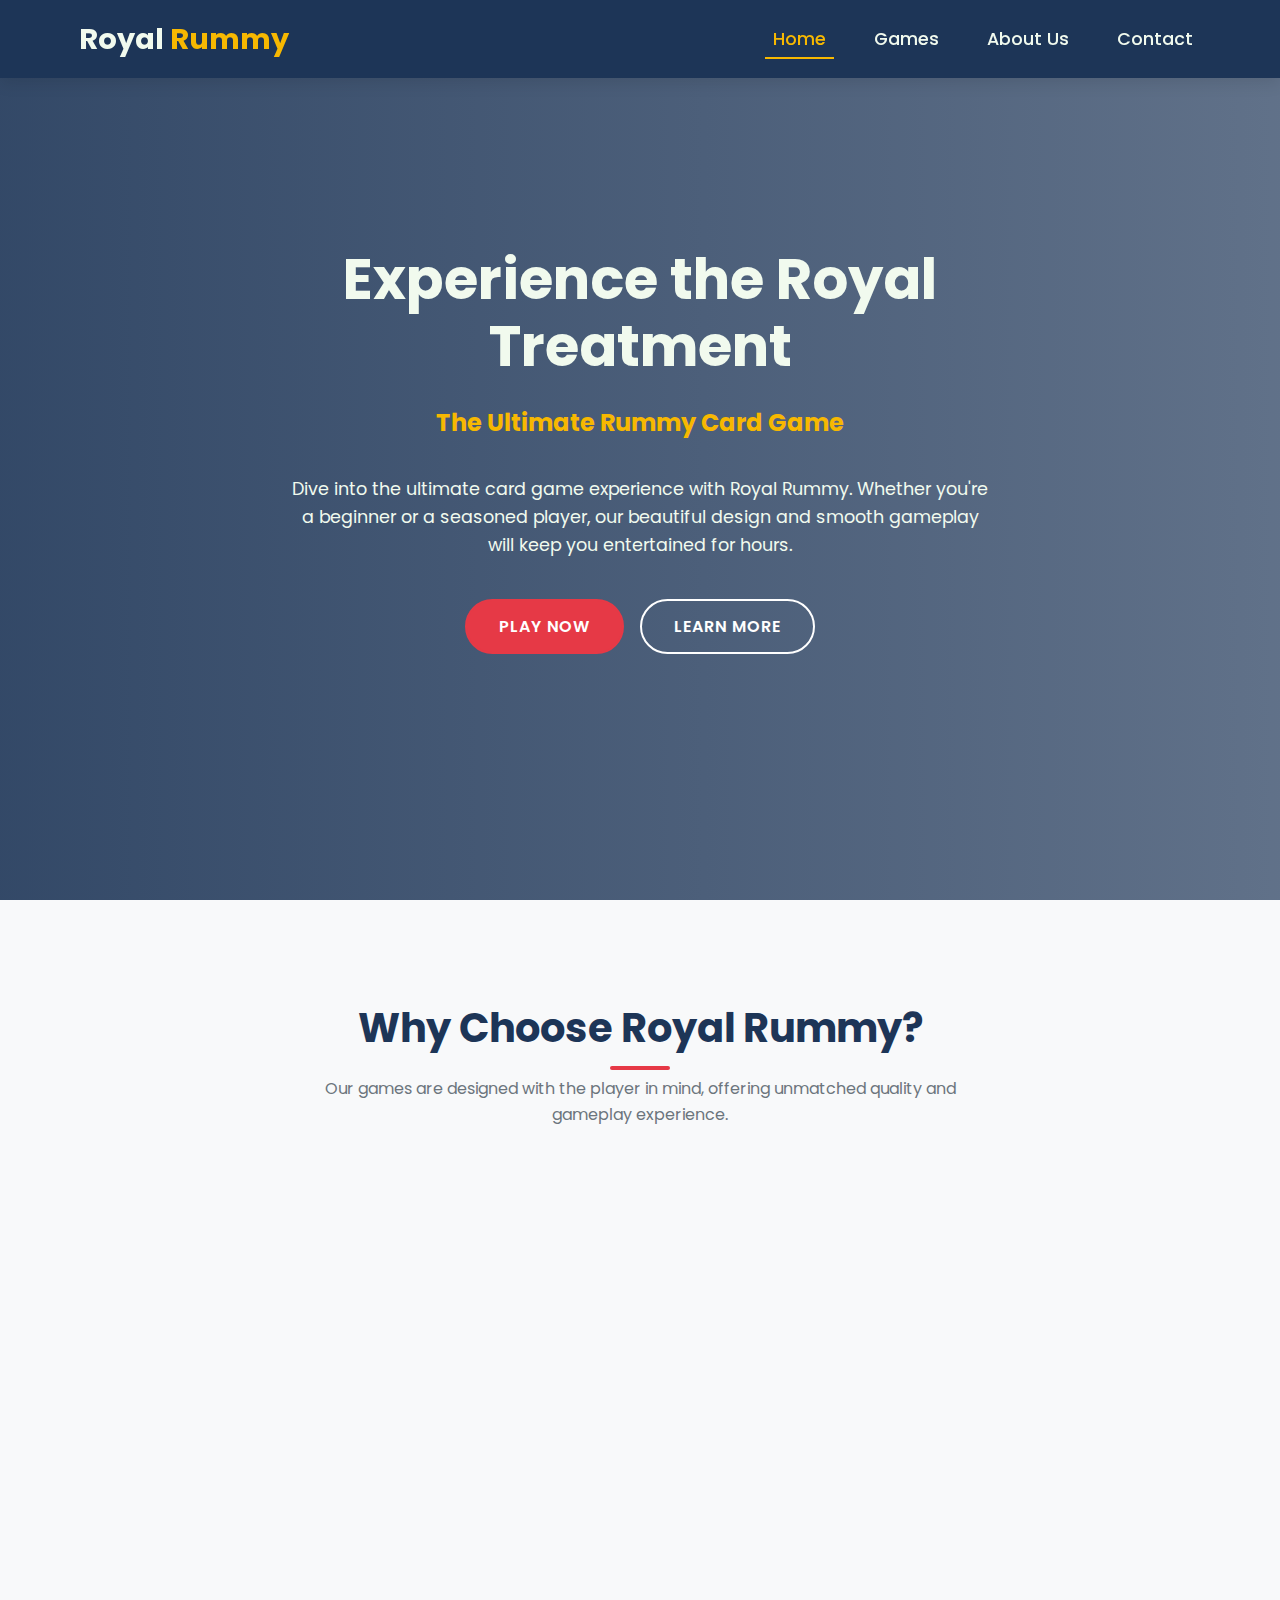
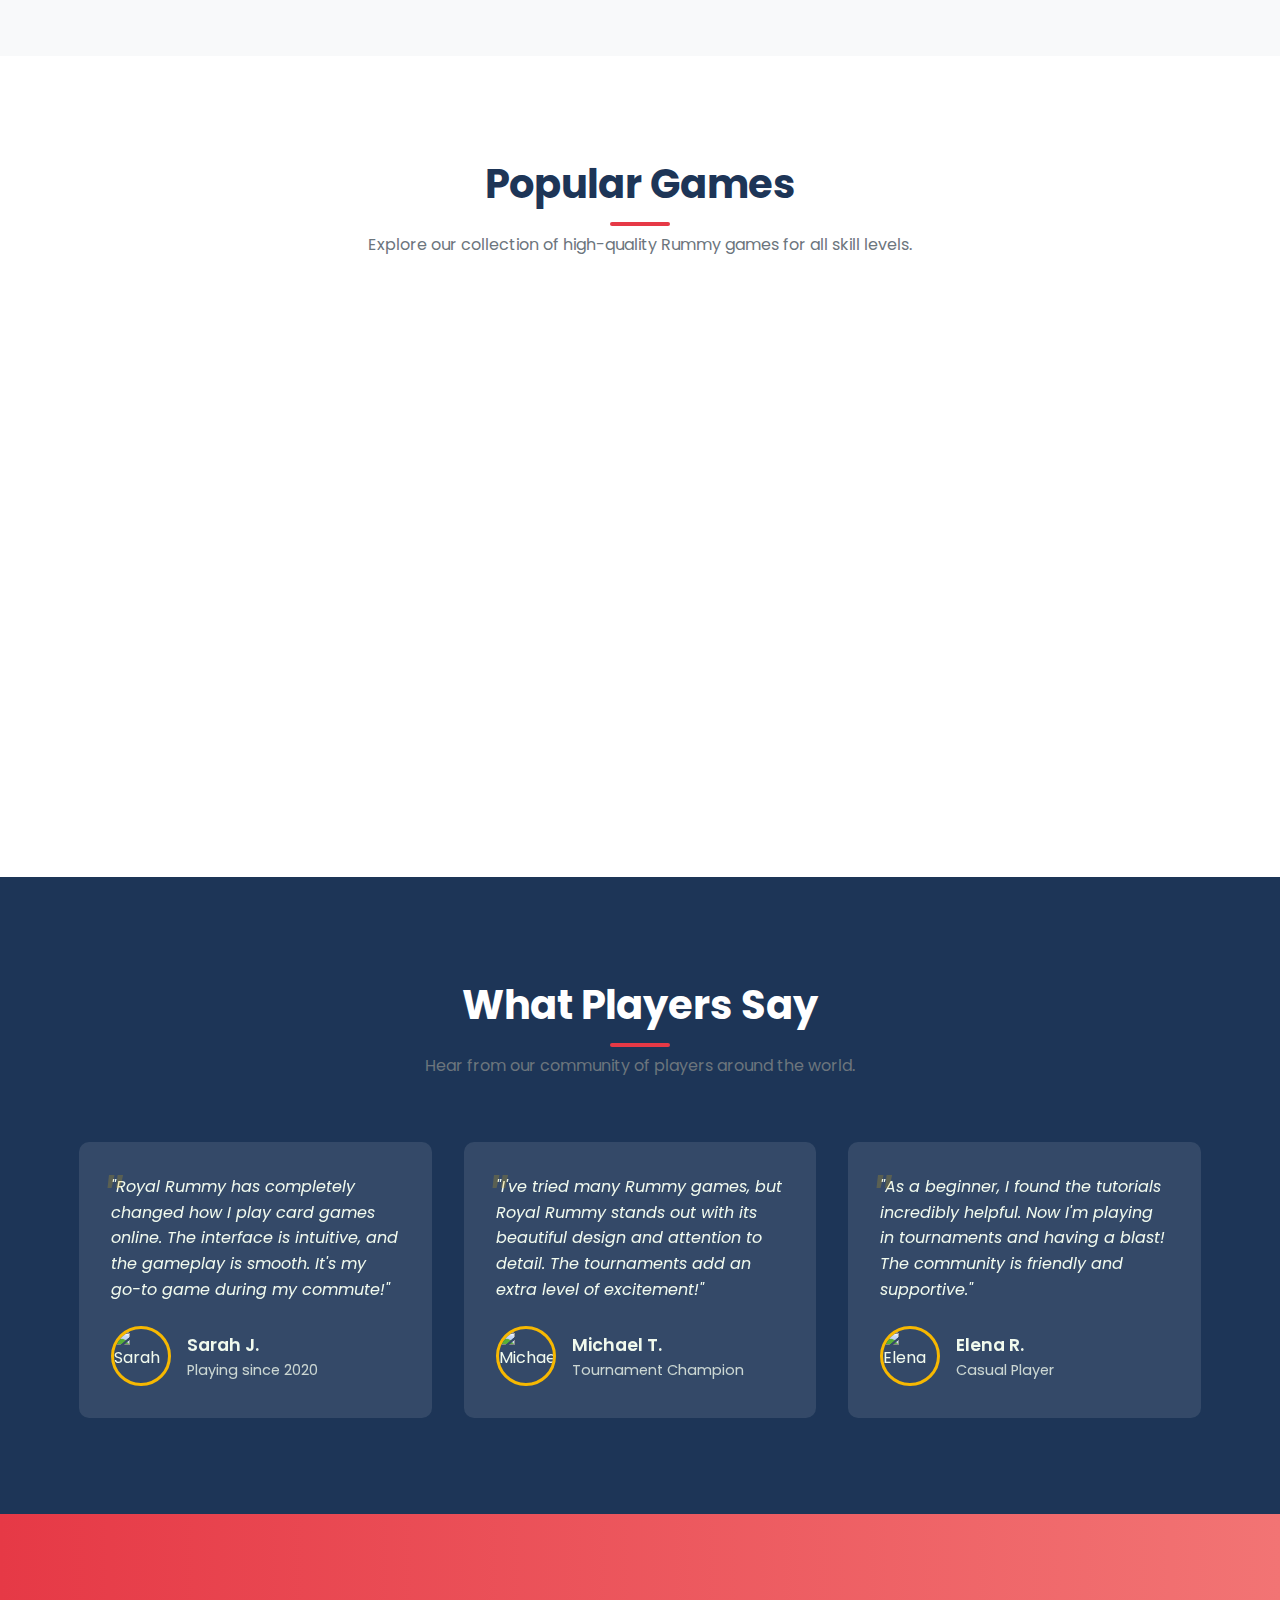
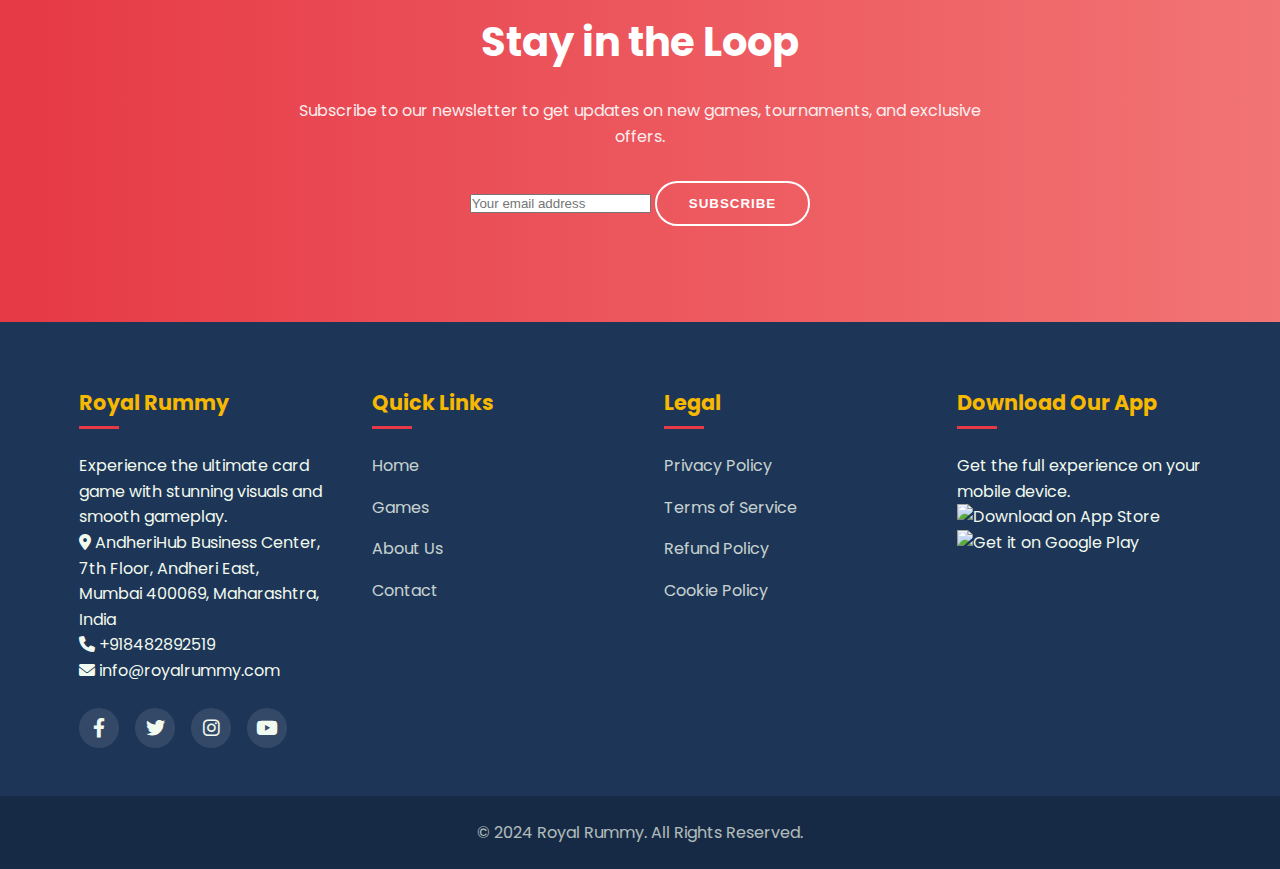
==== index.html @ 44104067 "将所有链接从games.html重定向到主页" ====
<!DOCTYPE html>
<html lang="en">

<head>
    <meta charset="UTF-8">
    <meta name="viewport" content="width=device-width, initial-scale=1.0">
    <title>Royal Rummy - Premium Card Game Experience</title>
    <meta name="description"
        content="Experience the thrill of Royal Rummy - the premium card game for all ages. Play online or download our app.">

    <!-- Favicon -->
    <link rel="icon" href="assets/images/favicon.png">

    <!-- Google Fonts -->
    <link href="https://fonts.googleapis.com/css2?family=Poppins:wght@300;400;500;600;700&display=swap"
        rel="stylesheet">

    <!-- Font Awesome Icons -->
    <link rel="stylesheet" href="https://cdnjs.cloudflare.com/ajax/libs/font-awesome/6.0.0-beta3/css/all.min.css">

    <!-- Custom CSS -->
    <link rel="stylesheet" href="assets/css/style.css">
</head>

<body>
    <!-- Header -->
    <header>
        <div class="container header-container">
            <div class="logo">
                Royal <span>Rummy</span>
            </div>

            <div class="mobile-toggle">
                <i class="fas fa-bars"></i>
            </div>

            <ul class="nav-menu">
                <li><a href="index.html" class="active">Home</a></li>
                <li><a href="index.html">Games</a></li>
                <li><a href="pages/about.html">About Us</a></li>
                <li><a href="pages/contact.html">Contact</a></li>
            </ul>
        </div>
    </header>

    <!-- Hero Section -->
    <section class="hero">
        <div class="hero-content">
            <h1 class="hero-title">Experience the Royal Treatment</h1>
            <h2 class="hero-subtitle">The Ultimate Rummy Card Game</h2>
            <p class="hero-text">
                Dive into the ultimate card game experience with Royal Rummy. Whether you're a beginner or a seasoned
                player, our beautiful design and smooth gameplay will keep you entertained for hours.
            </p>
            <div class="cta-buttons">
                <a href="index.html" class="btn btn-primary">Play Now</a>
                <a href="#features" class="btn btn-secondary">Learn More</a>
            </div>
        </div>
    </section>

    <!-- Features Section -->
    <section id="features" class="section features">
        <div class="container">
            <div class="section-header">
                <h2 class="section-title">Why Choose Royal Rummy?</h2>
                <p class="section-text">
                    Our games are designed with the player in mind, offering unmatched quality and gameplay experience.
                </p>
            </div>

            <div class="features-grid">
                <div class="feature-card">
                    <div class="feature-icon">
                        <i class="fas fa-award"></i>
                    </div>
                    <h3 class="feature-title">Award-Winning Games</h3>
                    <p class="feature-text">
                        Our games have been recognized for their excellence in design, gameplay, and innovation.
                    </p>
                </div>

                <div class="feature-card">
                    <div class="feature-icon">
                        <i class="fas fa-users"></i>
                    </div>
                    <h3 class="feature-title">Global Community</h3>
                    <p class="feature-text">
                        Join millions of players worldwide for the ultimate competitive experience.
                    </p>
                </div>

                <div class="feature-card">
                    <div class="feature-icon">
                        <i class="fas fa-mobile-alt"></i>
                    </div>
                    <h3 class="feature-title">Multi-Platform</h3>
                    <p class="feature-text">
                        Play on your computer, tablet, or smartphone - your progress syncs across all devices.
                    </p>
                </div>

                <div class="feature-card">
                    <div class="feature-icon">
                        <i class="fas fa-shield-alt"></i>
                    </div>
                    <h3 class="feature-title">Secure Gaming</h3>
                    <p class="feature-text">
                        Your privacy and security are our top priorities, with industry-leading encryption.
                    </p>
                </div>
            </div>
        </div>
    </section>

    <!-- Popular Games Section -->
    <section id="games" class="section">
        <div class="container">
            <div class="section-header">
                <h2 class="section-title">Popular Games</h2>
                <p class="section-text">
                    Explore our collection of high-quality Rummy games for all skill levels.
                </p>
            </div>

            <div class="games-grid">
                <div class="game-card">
                    <div class="game-image">
                        <img src="assets/images/game1.jpg" alt="Classic Rummy">
                    </div>
                    <div class="game-content">
                        <h3 class="game-title">Classic Rummy</h3>
                        <p class="game-text">
                            The traditional Rummy game with classic rules and elegant design.
                        </p>
                        <div class="game-meta">
                            <div class="game-rating">
                                <i class="fas fa-star"></i>
                                <span>4.8/5</span>
                            </div>
                            <a href="index.html" class="btn btn-primary">Play</a>
                        </div>
                    </div>
                </div>

                <div class="game-card">
                    <div class="game-image">
                        <img src="assets/images/game2.jpg" alt="Royal Tournaments">
                    </div>
                    <div class="game-content">
                        <h3 class="game-title">Royal Tournaments</h3>
                        <p class="game-text">
                            Compete in weekly tournaments with players from around the world.
                        </p>
                        <div class="game-meta">
                            <div class="game-rating">
                                <i class="fas fa-star"></i>
                                <span>4.9/5</span>
                            </div>
                            <a href="index.html" class="btn btn-primary">Play</a>
                        </div>
                    </div>
                </div>

                <div class="game-card">
                    <div class="game-image">
                        <img src="assets/images/game3.jpg" alt="Rummy Fusion">
                    </div>
                    <div class="game-content">
                        <h3 class="game-title">Rummy Fusion</h3>
                        <p class="game-text">
                            A modern twist on the classic game with new rules and exciting power-ups.
                        </p>
                        <div class="game-meta">
                            <div class="game-rating">
                                <i class="fas fa-star"></i>
                                <span>4.7/5</span>
                            </div>
                            <a href="index.html" class="btn btn-primary">Play</a>
                        </div>
                    </div>
                </div>
            </div>
        </div>
    </section>

    <!-- Testimonials Section -->
    <section class="section testimonials">
        <div class="container">
            <div class="section-header">
                <h2 class="section-title">What Players Say</h2>
                <p class="section-text">
                    Hear from our community of players around the world.
                </p>
            </div>

            <div class="testimonials-grid">
                <div class="testimonial-card">
                    <div class="testimonial-content">
                        "Royal Rummy has completely changed how I play card games online. The interface is intuitive,
                        and the gameplay is smooth. It's my go-to game during my commute!"
                    </div>
                    <div class="testimonial-author">
                        <div class="author-image">
                            <img src="assets/images/testimonial1.jpg" alt="Sarah J.">
                        </div>
                        <div class="author-info">
                            <h4 class="author-name">Sarah J.</h4>
                            <p class="author-title">Playing since 2020</p>
                        </div>
                    </div>
                </div>

                <div class="testimonial-card">
                    <div class="testimonial-content">
                        "I've tried many Rummy games, but Royal Rummy stands out with its beautiful design and attention
                        to detail. The tournaments add an extra level of excitement!"
                    </div>
                    <div class="testimonial-author">
                        <div class="author-image">
                            <img src="assets/images/testimonial2.jpg" alt="Michael T.">
                        </div>
                        <div class="author-info">
                            <h4 class="author-name">Michael T.</h4>
                            <p class="author-title">Tournament Champion</p>
                        </div>
                    </div>
                </div>

                <div class="testimonial-card">
                    <div class="testimonial-content">
                        "As a beginner, I found the tutorials incredibly helpful. Now I'm playing in tournaments and
                        having a blast! The community is friendly and supportive."
                    </div>
                    <div class="testimonial-author">
                        <div class="author-image">
                            <img src="assets/images/testimonial3.jpg" alt="Elena R.">
                        </div>
                        <div class="author-info">
                            <h4 class="author-name">Elena R.</h4>
                            <p class="author-title">Casual Player</p>
                        </div>
                    </div>
                </div>
            </div>
        </div>
    </section>

    <!-- Newsletter Section -->
    <section class="section cta">
        <div class="container">
            <h2 class="cta-title">Stay in the Loop</h2>
            <p class="cta-text">
                Subscribe to our newsletter to get updates on new games, tournaments, and exclusive offers.
            </p>
            <form class="newsletter-form">
                <input type="email" placeholder="Your email address" required>
                <button type="submit" class="btn btn-secondary">Subscribe</button>
            </form>
        </div>
    </section>

    <!-- Footer -->
    <footer>
        <div class="container footer-container">
            <div class="footer-column">
                <h3>Royal Rummy</h3>
                <p>
                    Experience the ultimate card game with stunning visuals and smooth gameplay.
                </p>
                <div class="company-info">
                    <p><i class="fas fa-map-marker-alt"></i> AndheriHub Business Center, 7th Floor, Andheri East, Mumbai
                        400069, Maharashtra, India</p>
                    <p><i class="fas fa-phone"></i> +918482892519</p>
                    <p><i class="fas fa-envelope"></i> info@royalrummy.com</p>
                </div>
                <div class="footer-social">
                    <a href="#" class="social-icon"><i class="fab fa-facebook-f"></i></a>
                    <a href="#" class="social-icon"><i class="fab fa-twitter"></i></a>
                    <a href="#" class="social-icon"><i class="fab fa-instagram"></i></a>
                    <a href="#" class="social-icon"><i class="fab fa-youtube"></i></a>
                </div>
            </div>

            <div class="footer-column">
                <h3>Quick Links</h3>
                <ul class="footer-links">
                    <li><a href="index.html">Home</a></li>
                    <li><a href="index.html">Games</a></li>
                    <li><a href="pages/about.html">About Us</a></li>
                    <li><a href="pages/contact.html">Contact</a></li>
                </ul>
            </div>

            <div class="footer-column">
                <h3>Legal</h3>
                <ul class="footer-links">
                    <li><a href="pages/privacy-policy.html">Privacy Policy</a></li>
                    <li><a href="pages/terms-of-service.html">Terms of Service</a></li>
                    <li><a href="pages/refund-policy.html">Refund Policy</a></li>
                    <li><a href="pages/cookie-policy.html">Cookie Policy</a></li>
                </ul>
            </div>

            <div class="footer-column">
                <h3>Download Our App</h3>
                <p>
                    Get the full experience on your mobile device.
                </p>
                <div class="app-buttons">
                    <a href="#" class="app-button">
                        <img src="assets/images/app-store.png" alt="Download on App Store">
                    </a>
                    <a href="#" class="app-button">
                        <img src="assets/images/google-play.png" alt="Get it on Google Play">
                    </a>
                </div>
            </div>
        </div>

        <div class="footer-bottom">
            <div class="container">
                <p>&copy; 2024 Royal Rummy. All Rights Reserved.</p>
            </div>
        </div>
    </footer>

    <!-- Back to Top Button -->
    <a href="#" class="back-to-top">
        <i class="fas fa-arrow-up"></i>
    </a>

    <!-- Custom JS -->
    <script src="assets/js/main.js"></script>
</body>

</html>
---- assets/css/style.css ----
/* 
 * Royal Rummy Website Styles
 * Modern, clean design with card game aesthetic
 */

/* === Base Styles === */
:root {
    --primary-color: #e63946;
    --secondary-color: #1d3557;
    --accent-color: #f7b801;
    --light-color: #f1faee;
    --dark-color: #1d3557;
    --text-color: #333;
    --light-text: #f1faee;
    --gray-color: #6c757d;
    --light-gray: #f8f9fa;
    --shadow: 0 5px 15px rgba(0, 0, 0, 0.1);
    --transition: all 0.3s ease;
}

* {
    margin: 0;
    padding: 0;
    box-sizing: border-box;
}

body {
    font-family: 'Poppins', sans-serif;
    line-height: 1.6;
    color: var(--text-color);
    background-color: #fff;
    overflow-x: hidden;
}

a {
    text-decoration: none;
    color: inherit;
    transition: var(--transition);
}

ul {
    list-style: none;
}

img {
    max-width: 100%;
    height: auto;
    display: block;
}

.container {
    width: 90%;
    max-width: 1200px;
    margin: 0 auto;
    padding: 0 15px;
}

/* === Header === */
header {
    background-color: var(--secondary-color);
    padding: 1rem 0;
    position: fixed;
    width: 100%;
    z-index: 1000;
    box-shadow: var(--shadow);
}

.header-container {
    display: flex;
    justify-content: space-between;
    align-items: center;
}

.logo {
    font-size: 1.8rem;
    color: var(--light-text);
    font-weight: 700;
}

.logo span {
    color: var(--accent-color);
}

.nav-menu {
    display: flex;
    align-items: center;
}

.nav-menu li {
    margin-left: 2rem;
}

.nav-menu a {
    color: var(--light-text);
    font-weight: 500;
    font-size: 1.1rem;
    padding: 0.5rem;
    position: relative;
}

.nav-menu a::after {
    content: '';
    position: absolute;
    left: 0;
    bottom: 0;
    width: 0;
    height: 2px;
    background-color: var(--accent-color);
    transition: var(--transition);
}

.nav-menu a:hover,
.nav-menu a.active {
    color: var(--accent-color);
}

.nav-menu a:hover::after,
.nav-menu a.active::after {
    width: 100%;
}

.mobile-toggle {
    display: none;
    cursor: pointer;
    font-size: 1.5rem;
    color: var(--light-text);
}

/* === Hero Section === */
.hero {
    background: linear-gradient(to right, rgba(29, 53, 87, 0.9), rgba(29, 53, 87, 0.7)), url('../images/hero-bg.jpg');
    background-size: cover;
    background-position: center;
    height: 100vh;
    display: flex;
    align-items: center;
    color: var(--light-text);
    position: relative;
    overflow: hidden;
}

.hero::before {
    content: '';
    position: absolute;
    width: 100%;
    height: 100%;
    background-image: url('../images/card-pattern.png');
    background-size: 200px;
    opacity: 0.05;
    z-index: 1;
}

.hero-content {
    max-width: 800px;
    margin: 0 auto;
    text-align: center;
    position: relative;
    z-index: 2;
    padding: 0 1rem;
}

.hero-title {
    font-size: 3.5rem;
    margin-bottom: 1.5rem;
    line-height: 1.2;
}

.hero-subtitle {
    font-size: 1.5rem;
    margin-bottom: 2rem;
    color: var(--accent-color);
}

.hero-text {
    font-size: 1.1rem;
    margin-bottom: 2.5rem;
    max-width: 700px;
    margin-left: auto;
    margin-right: auto;
}

.cta-buttons {
    display: flex;
    justify-content: center;
    gap: 1rem;
}

.btn {
    display: inline-block;
    background-color: var(--primary-color);
    color: white;
    padding: 0.8rem 2rem;
    border-radius: 50px;
    font-weight: 600;
    text-transform: uppercase;
    letter-spacing: 1px;
    transition: var(--transition);
    border: 2px solid var(--primary-color);
}

.btn:hover {
    transform: translateY(-5px);
    box-shadow: var(--shadow);
}

.btn-primary {
    background-color: var(--primary-color);
    color: white;
}

.btn-secondary {
    background-color: transparent;
    color: white;
    border: 2px solid white;
}

.btn-secondary:hover {
    background-color: white;
    color: var(--secondary-color);
}

/* === Featured Games Section === */
.section {
    padding: 6rem 0;
}

.section-header {
    text-align: center;
    margin-bottom: 4rem;
}

.section-title {
    font-size: 2.5rem;
    color: var(--secondary-color);
    margin-bottom: 1rem;
    position: relative;
    display: inline-block;
}

.section-title::after {
    content: '';
    position: absolute;
    width: 60px;
    height: 4px;
    background-color: var(--primary-color);
    bottom: -10px;
    left: 50%;
    transform: translateX(-50%);
    border-radius: 2px;
}

.section-text {
    max-width: 700px;
    margin: 0 auto;
    color: var(--gray-color);
}

.games-grid {
    display: grid;
    grid-template-columns: repeat(auto-fit, minmax(300px, 1fr));
    gap: 2rem;
}

.game-card {
    background-color: white;
    border-radius: 10px;
    overflow: hidden;
    box-shadow: var(--shadow);
    transition: var(--transition);
}

.game-card:hover {
    transform: translateY(-10px);
    box-shadow: 0 15px 30px rgba(0, 0, 0, 0.15);
}

.game-image {
    height: 200px;
    overflow: hidden;
}

.game-image img {
    width: 100%;
    height: 100%;
    object-fit: cover;
    transition: var(--transition);
}

.game-card:hover .game-image img {
    transform: scale(1.1);
}

.game-content {
    padding: 1.5rem;
}

.game-title {
    font-size: 1.5rem;
    margin-bottom: 0.5rem;
    color: var(--secondary-color);
}

.game-text {
    color: var(--gray-color);
    margin-bottom: 1rem;
}

.game-meta {
    display: flex;
    align-items: center;
    justify-content: space-between;
    margin-top: 1rem;
    padding-top: 1rem;
    border-top: 1px solid #eee;
}

.game-rating {
    display: flex;
    align-items: center;
    color: var(--accent-color);
}

.game-rating i {
    margin-right: 0.5rem;
}

.game-platforms {
    display: flex;
    gap: 0.5rem;
}

.game-platforms i {
    font-size: 1.2rem;
    color: var(--gray-color);
}

/* === Features Section === */
.features {
    background-color: var(--light-gray);
}

.features-grid {
    display: grid;
    grid-template-columns: repeat(auto-fit, minmax(250px, 1fr));
    gap: 2rem;
}

.feature-card {
    background-color: white;
    padding: 2rem;
    border-radius: 10px;
    text-align: center;
    box-shadow: var(--shadow);
    transition: var(--transition);
}

.feature-card:hover {
    transform: translateY(-10px);
}

.feature-icon {
    width: 70px;
    height: 70px;
    margin: 0 auto 1.5rem;
    background-color: var(--light-gray);
    border-radius: 50%;
    display: flex;
    align-items: center;
    justify-content: center;
    font-size: 2rem;
    color: var(--primary-color);
}

.feature-title {
    font-size: 1.3rem;
    margin-bottom: 1rem;
    color: var(--secondary-color);
}

.feature-text {
    color: var(--gray-color);
}

/* === Testimonials Section === */
.testimonials {
    background-color: var(--secondary-color);
    color: var(--light-text);
}

.testimonials .section-title {
    color: white;
}

.testimonials-grid {
    display: grid;
    grid-template-columns: repeat(auto-fit, minmax(300px, 1fr));
    gap: 2rem;
}

.testimonial-card {
    background-color: rgba(255, 255, 255, 0.1);
    padding: 2rem;
    border-radius: 10px;
    backdrop-filter: blur(10px);
}

.testimonial-content {
    margin-bottom: 1.5rem;
    position: relative;
    font-style: italic;
}

.testimonial-content::before {
    content: '"';
    font-size: 4rem;
    position: absolute;
    top: -20px;
    left: -10px;
    opacity: 0.2;
    color: var(--accent-color);
}

.testimonial-author {
    display: flex;
    align-items: center;
}

.author-image {
    width: 60px;
    height: 60px;
    border-radius: 50%;
    overflow: hidden;
    margin-right: 1rem;
    border: 3px solid var(--accent-color);
}

.author-name {
    font-weight: 600;
    font-size: 1.1rem;
}

.author-title {
    opacity: 0.8;
    font-size: 0.9rem;
}

/* === Call to Action Section === */
.cta {
    background: linear-gradient(to right, var(--primary-color), #f27474);
    color: white;
    text-align: center;
}

.cta-title {
    font-size: 2.5rem;
    margin-bottom: 1.5rem;
}

.cta-text {
    max-width: 700px;
    margin: 0 auto 2rem;
    opacity: 0.9;
}

/* === Footer === */
footer {
    background-color: var(--dark-color);
    color: var(--light-text);
    padding: 4rem 0 0;
}

.footer-container {
    display: grid;
    grid-template-columns: repeat(auto-fit, minmax(200px, 1fr));
    gap: 3rem;
}

.footer-column h3 {
    font-size: 1.3rem;
    margin-bottom: 1.5rem;
    color: var(--accent-color);
    position: relative;
    padding-bottom: 10px;
}

.footer-column h3::after {
    content: '';
    position: absolute;
    bottom: 0;
    left: 0;
    width: 40px;
    height: 3px;
    background-color: var(--primary-color);
}

.footer-links li {
    margin-bottom: 1rem;
}

.footer-links a {
    opacity: 0.8;
    display: inline-block;
    transition: var(--transition);
}

.footer-links a:hover {
    opacity: 1;
    transform: translateX(5px);
    color: var(--accent-color);
}

.footer-social {
    display: flex;
    gap: 1rem;
    margin-top: 1.5rem;
}

.social-icon {
    width: 40px;
    height: 40px;
    border-radius: 50%;
    background-color: rgba(255, 255, 255, 0.1);
    display: flex;
    align-items: center;
    justify-content: center;
    font-size: 1.2rem;
    transition: var(--transition);
}

.social-icon:hover {
    background-color: var(--primary-color);
    transform: translateY(-5px);
}

.footer-bottom {
    margin-top: 3rem;
    background-color: rgba(0, 0, 0, 0.2);
    padding: 1.5rem 0;
    text-align: center;
}

.footer-bottom p {
    opacity: 0.7;
}

/* === Games Page Styles === */
.page-header {
    height: 40vh;
    min-height: 300px;
    background: linear-gradient(to right, rgba(29, 53, 87, 0.9), rgba(29, 53, 87, 0.7)), url('../images/games-header.jpg');
    background-size: cover;
    background-position: center;
    display: flex;
    align-items: center;
    justify-content: center;
    color: var(--light-text);
    position: relative;
}

.header-content {
    text-align: center;
    max-width: 800px;
    padding: 0 1rem;
}

.game-filters {
    display: flex;
    justify-content: center;
    flex-wrap: wrap;
    gap: 1rem;
    margin-bottom: 3rem;
}

.filter-btn {
    background-color: var(--light-gray);
    color: var(--text-color);
    padding: 0.6rem 1.5rem;
    border-radius: 50px;
    cursor: pointer;
    transition: var(--transition);
    border: none;
    font-family: inherit;
    font-weight: 500;
}

.filter-btn.active,
.filter-btn:hover {
    background-color: var(--primary-color);
    color: white;
}

.featured-game {
    background: linear-gradient(to right, var(--secondary-color), #2a4374);
    color: white;
    border-radius: 15px;
    overflow: hidden;
    margin-top: 4rem;
    margin-bottom: 4rem;
}

.featured-content {
    display: grid;
    grid-template-columns: 1fr 1fr;
    gap: 2rem;
    align-items: center;
}

.featured-image {
    height: 100%;
}

.featured-image img {
    width: 100%;
    height: 100%;
    object-fit: cover;
}

.featured-info {
    padding: 3rem;
}

.featured-title {
    font-size: 2rem;
    margin-bottom: 1rem;
}

.featured-desc {
    margin-bottom: 2rem;
    opacity: 0.9;
}

.featured-meta {
    display: flex;
    gap: 2rem;
    margin-bottom: 2rem;
}

.meta-item {
    display: flex;
    flex-direction: column;
}

.meta-title {
    font-size: 0.9rem;
    opacity: 0.8;
    margin-bottom: 0.3rem;
}

.meta-value {
    font-size: 1.1rem;
    font-weight: 600;
    color: var(--accent-color);
}

/* === Contact Page Styles === */
.contact-section {
    padding: 5rem 0;
}

.contact-container {
    display: grid;
    grid-template-columns: repeat(auto-fit, minmax(300px, 1fr));
    gap: 3rem;
}

.contact-info {
    display: flex;
    flex-direction: column;
    gap: 2rem;
}

.contact-item {
    display: flex;
    align-items: flex-start;
    gap: 1rem;
}

.contact-icon {
    width: 50px;
    height: 50px;
    border-radius: 50%;
    background-color: var(--light-gray);
    display: flex;
    align-items: center;
    justify-content: center;
    font-size: 1.5rem;
    color: var(--primary-color);
    flex-shrink: 0;
}

.contact-text h3 {
    font-size: 1.2rem;
    margin-bottom: 0.5rem;
    color: var(--secondary-color);
}

.contact-text p {
    color: var(--gray-color);
}

.contact-form {
    background-color: var(--light-gray);
    padding: 2rem;
    border-radius: 10px;
}

.form-group {
    margin-bottom: 1.5rem;
}

.form-control {
    width: 100%;
    padding: 0.8rem 1rem;
    font-family: inherit;
    border: 1px solid #ddd;
    border-radius: 5px;
    font-size: 1rem;
    transition: var(--transition);
}

.form-control:focus {
    outline: none;
    border-color: var(--primary-color);
}

textarea.form-control {
    min-height: 150px;
    resize: vertical;
}

.map-container {
    height: 400px;
    border-radius: 10px;
    overflow: hidden;
    margin-top: 4rem;
}

/* === About Page Styles === */
.about-section {
    padding: 5rem 0;
}

.about-content {
    display: grid;
    grid-template-columns: repeat(auto-fit, minmax(400px, 1fr));
    gap: 3rem;
    align-items: center;
}

.about-image {
    border-radius: 10px;
    overflow: hidden;
    box-shadow: var(--shadow);
}

.about-info h2 {
    font-size: 2.5rem;
    margin-bottom: 1.5rem;
    color: var(--secondary-color);
}

.about-info p {
    margin-bottom: 1.5rem;
    color: var(--gray-color);
}

.about-stats {
    display: grid;
    grid-template-columns: repeat(auto-fit, minmax(120px, 1fr));
    gap: 1.5rem;
    margin-top: 2rem;
}

.stat-item {
    text-align: center;
}

.stat-value {
    font-size: 2.5rem;
    font-weight: 700;
    color: var(--primary-color);
}

.stat-label {
    font-size: 0.9rem;
    color: var(--gray-color);
}

.team-section {
    background-color: var(--light-gray);
    padding: 5rem 0;
}

.team-grid {
    display: grid;
    grid-template-columns: repeat(auto-fit, minmax(250px, 1fr));
    gap: 2rem;
}

.team-card {
    background-color: white;
    border-radius: 10px;
    overflow: hidden;
    box-shadow: var(--shadow);
    transition: var(--transition);
}

.team-card:hover {
    transform: translateY(-10px);
}

.team-image {
    height: 250px;
}

.team-image img {
    width: 100%;
    height: 100%;
    object-fit: cover;
}

.team-info {
    padding: 1.5rem;
    text-align: center;
}

.team-name {
    font-size: 1.3rem;
    margin-bottom: 0.5rem;
    color: var(--secondary-color);
}

.team-position {
    color: var(--primary-color);
    font-weight: 500;
    margin-bottom: 1rem;
}

.team-text {
    color: var(--gray-color);
    margin-bottom: 1.5rem;
}

.team-social {
    display: flex;
    justify-content: center;
    gap: 1rem;
}

/* Policy pages */
.policy-container {
    max-width: 800px;
    margin: 0 auto;
    padding: 2rem;
}

.policy-container h2 {
    color: var(--secondary-color);
    margin: 2rem 0 1rem;
}

.policy-container h3 {
    color: var(--primary-color);
    margin: 1.5rem 0 1rem;
}

.policy-container p,
.policy-container ul {
    margin-bottom: 1rem;
    color: var(--gray-color);
}

.policy-container ul {
    padding-left: 2rem;
}

.policy-container ul li {
    list-style-type: disc;
    margin-bottom: 0.5rem;
}

.policy-toc {
    background-color: var(--light-gray);
    padding: 1.5rem;
    border-radius: 10px;
    margin-bottom: 2rem;
}

.policy-toc h3 {
    margin-top: 0;
}

.policy-toc ul {
    margin-bottom: 0;
}

.policy-toc ul li {
    margin-bottom: 0.5rem;
}

.policy-toc a {
    color: var(--primary-color);
}

.policy-toc a:hover {
    text-decoration: underline;
}

/* Back to top button */
.back-to-top {
    position: fixed;
    bottom: 20px;
    right: 20px;
    width: 50px;
    height: 50px;
    border-radius: 50%;
    background-color: var(--primary-color);
    color: white;
    display: flex;
    align-items: center;
    justify-content: center;
    font-size: 1.5rem;
    cursor: pointer;
    box-shadow: var(--shadow);
    transition: var(--transition);
    opacity: 0;
    visibility: hidden;
    z-index: 999;
}

.back-to-top.show {
    opacity: 1;
    visibility: visible;
}

.back-to-top:hover {
    background-color: var(--secondary-color);
    transform: translateY(-5px);
}

/* FAQ Section */
.faq-section {
    padding: 5rem 0;
    background-color: var(--light-gray);
}

.faq-container {
    max-width: 800px;
    margin: 0 auto;
}

.faq-item {
    background-color: white;
    border-radius: 10px;
    margin-bottom: 1.5rem;
    box-shadow: var(--shadow);
    overflow: hidden;
}

.faq-question {
    padding: 1.5rem;
    cursor: pointer;
    display: flex;
    justify-content: space-between;
    align-items: center;
    font-weight: 600;
    color: var(--secondary-color);
}

.faq-question i {
    transition: var(--transition);
}

.faq-question.active i {
    transform: rotate(180deg);
}

.faq-answer {
    padding: 0 1.5rem;
    max-height: 0;
    overflow: hidden;
    transition: max-height 0.3s ease;
}

.faq-answer.show {
    padding: 0 1.5rem 1.5rem;
}

.faq-question.active+.faq-answer {
    max-height: 500px;
}

/* Responsive styles */
@media (max-width: 992px) {
    .hero-title {
        font-size: 2.8rem;
    }

    .featured-content {
        grid-template-columns: 1fr;
    }

    .about-content {
        grid-template-columns: 1fr;
    }
}

@media (max-width: 768px) {
    .mobile-toggle {
        display: block;
    }

    .nav-menu {
        position: fixed;
        top: 70px;
        right: -100%;
        background-color: var(--secondary-color);
        width: 80%;
        height: calc(100vh - 70px);
        flex-direction: column;
        align-items: flex-start;
        padding: 2rem;
        z-index: 999;
        transition: var(--transition);
    }

    .nav-menu.show {
        right: 0;
    }

    .nav-menu li {
        margin: 0 0 1.5rem 0;
        width: 100%;
    }

    .hero-title {
        font-size: 2.3rem;
    }

    .section-title {
        font-size: 2rem;
    }

    .cta-buttons {
        flex-direction: column;
        gap: 1rem;
    }

    .btn {
        width: 100%;
    }
}

@media (max-width: 576px) {
    .hero-title {
        font-size: 2rem;
    }

    .hero-subtitle {
        font-size: 1.2rem;
    }

    .section {
        padding: 4rem 0;
    }

    .section-title {
        font-size: 1.8rem;
    }
}
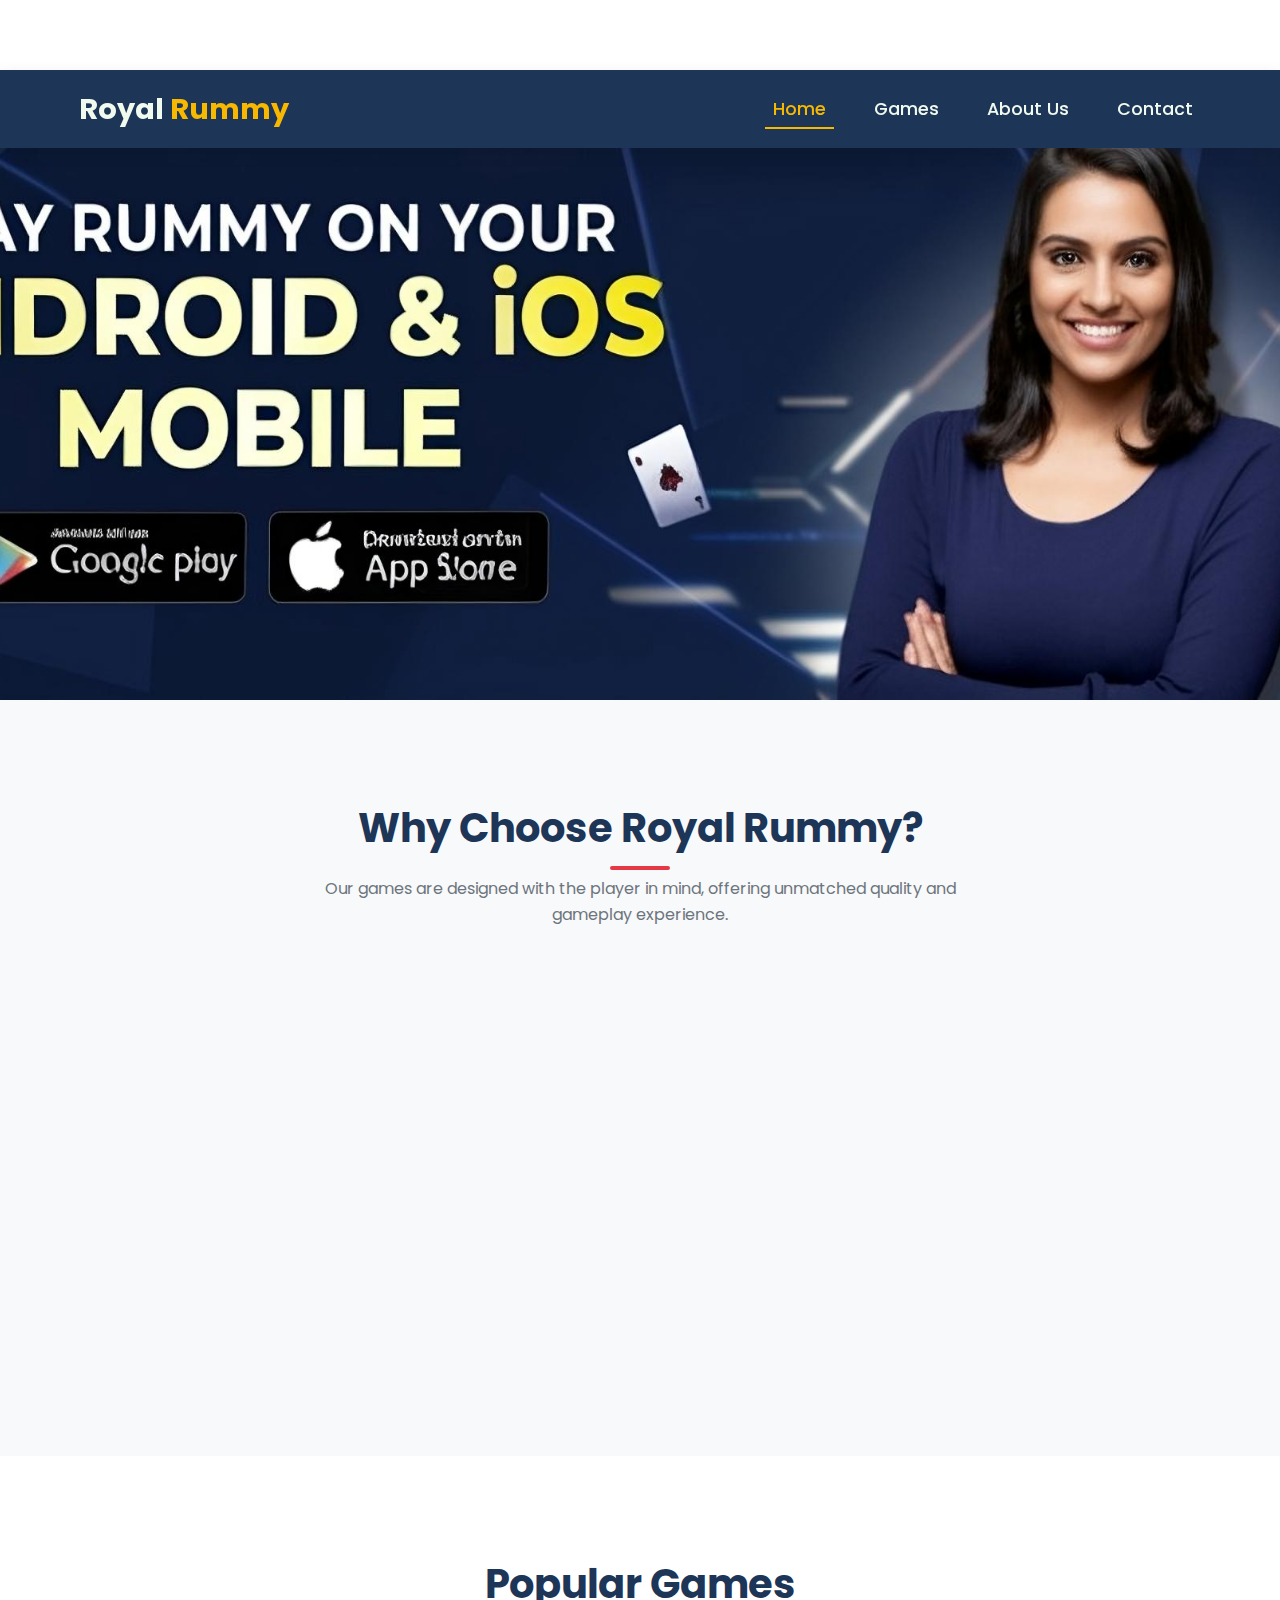
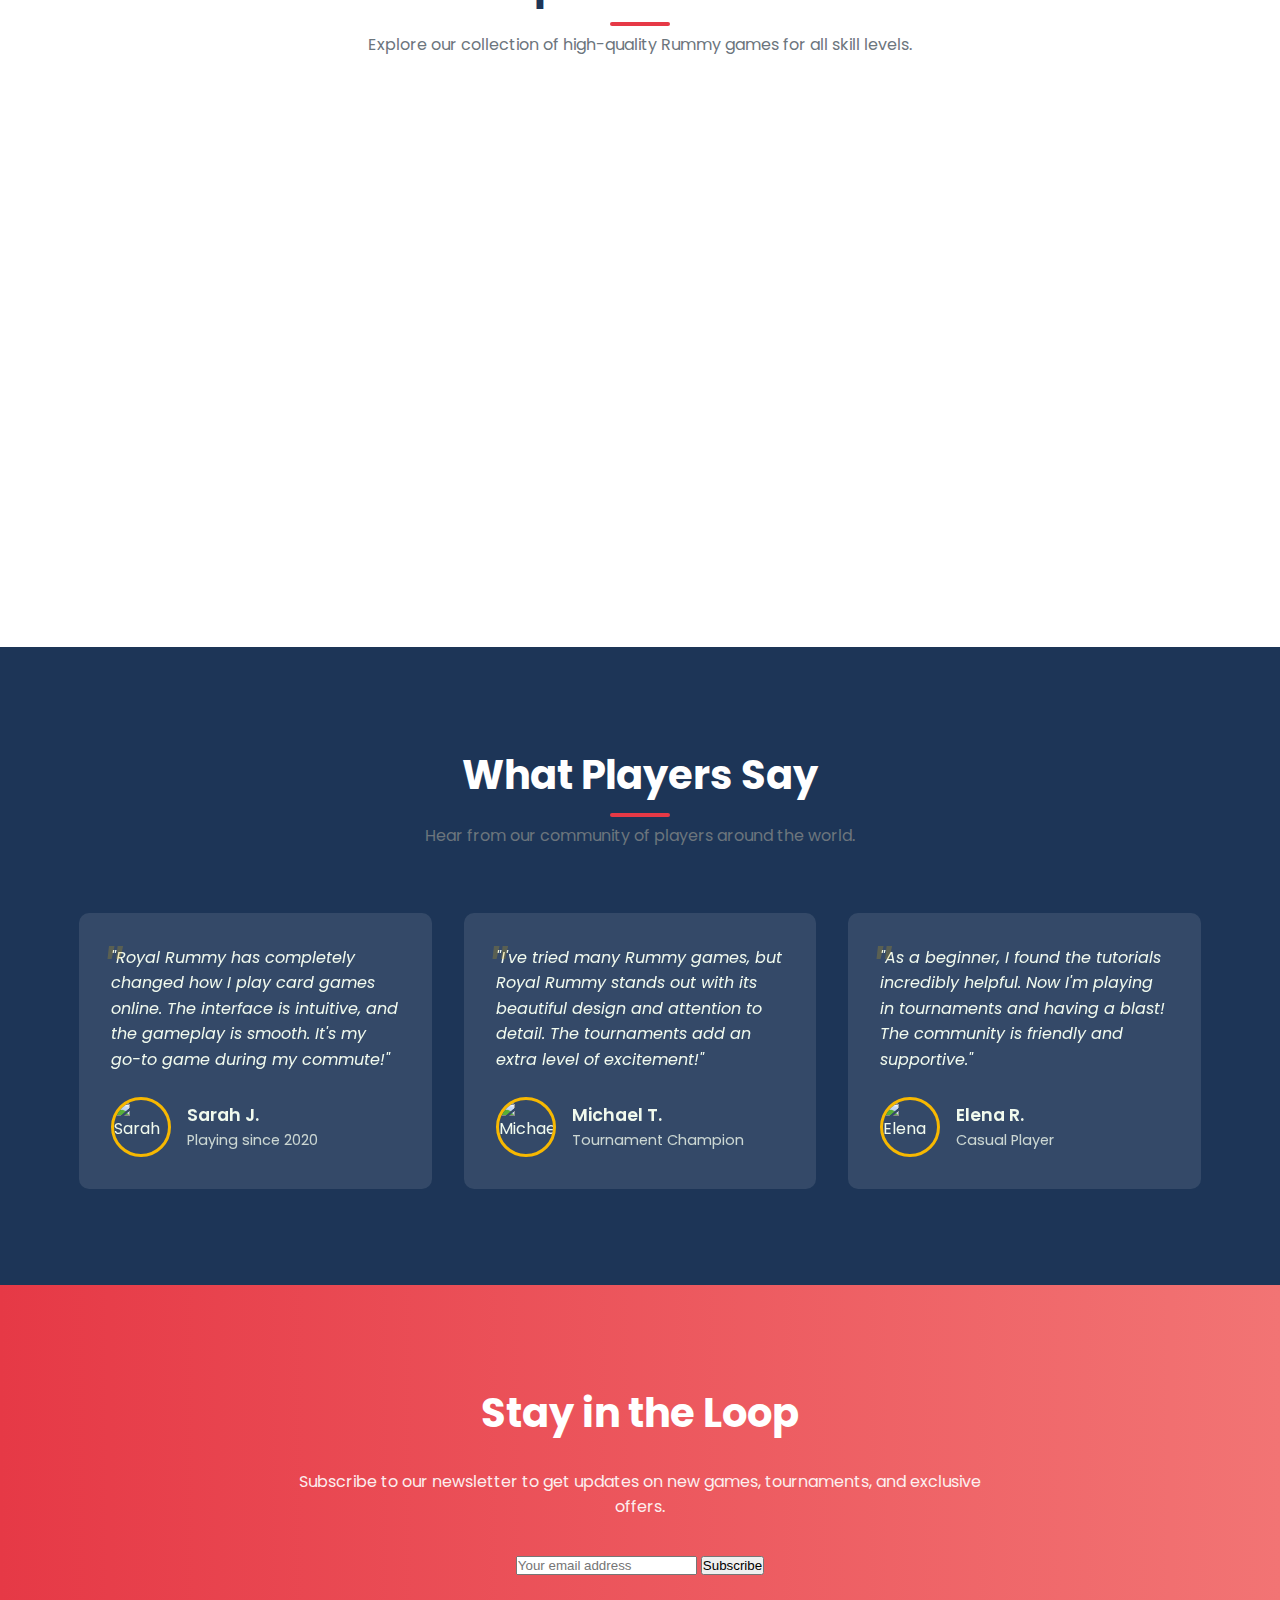
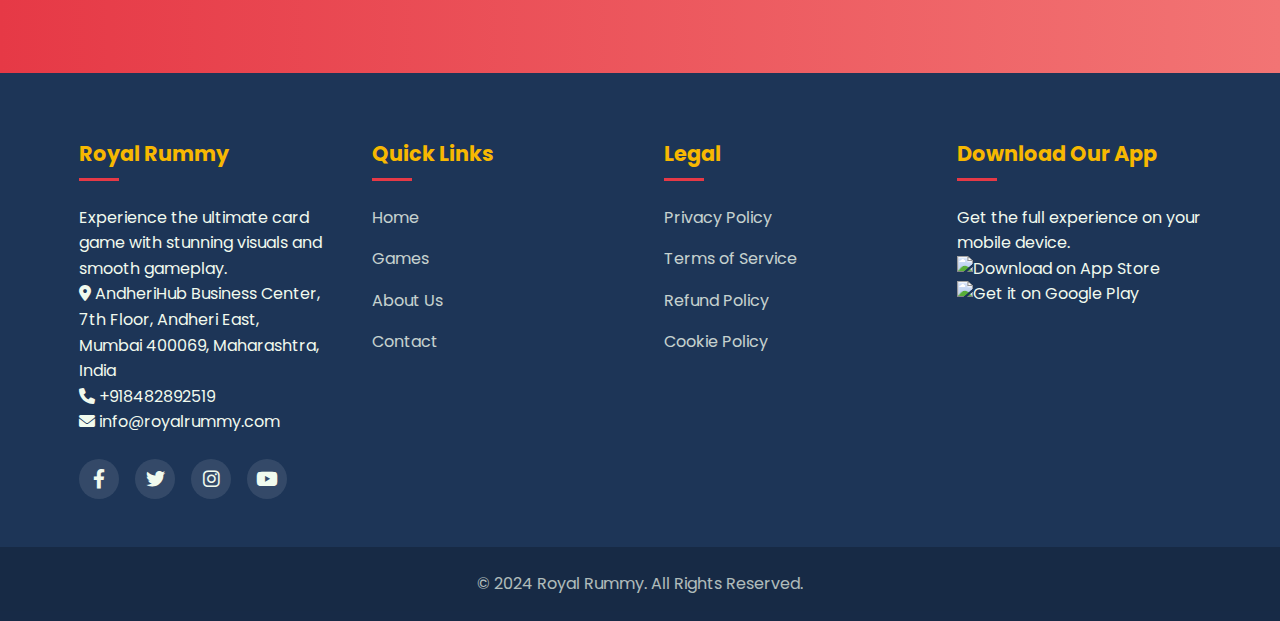
==== commit 303e23e7: "修改首页头部：移除文字内容，只保留背景图片，调整比例" ====
--- a/index.html
+++ b/index.html
@@ -45,18 +45,7 @@
 
     <!-- Hero Section -->
     <section class="hero">
-        <div class="hero-content">
-            <h1 class="hero-title">Experience the Royal Treatment</h1>
-            <h2 class="hero-subtitle">The Ultimate Rummy Card Game</h2>
-            <p class="hero-text">
-                Dive into the ultimate card game experience with Royal Rummy. Whether you're a beginner or a seasoned
-                player, our beautiful design and smooth gameplay will keep you entertained for hours.
-            </p>
-            <div class="cta-buttons">
-                <a href="index.html" class="btn btn-primary">Play Now</a>
-                <a href="#features" class="btn btn-secondary">Learn More</a>
-            </div>
-        </div>
+        <!-- 移除了文字内容，只保留图片背景 -->
     </section>
 
     <!-- Features Section -->
--- a/assets/css/style.css
+++ b/assets/css/style.css
@@ -128,96 +128,19 @@
 
 /* === Hero Section === */
 .hero {
-    background: linear-gradient(to right, rgba(29, 53, 87, 0.9), rgba(29, 53, 87, 0.7)), url('../images/hero-bg.jpg');
+    background: url('../images/hero-bg.jpg');
     background-size: cover;
     background-position: center;
-    height: 100vh;
-    display: flex;
-    align-items: center;
-    color: var(--light-text);
+    height: 70vh;
     position: relative;
     overflow: hidden;
-}
-
-.hero::before {
-    content: '';
-    position: absolute;
-    width: 100%;
-    height: 100%;
-    background-image: url('../images/card-pattern.png');
-    background-size: 200px;
-    opacity: 0.05;
-    z-index: 1;
-}
-
-.hero-content {
-    max-width: 800px;
-    margin: 0 auto;
-    text-align: center;
-    position: relative;
-    z-index: 2;
-    padding: 0 1rem;
-}
-
-.hero-title {
-    font-size: 3.5rem;
-    margin-bottom: 1.5rem;
-    line-height: 1.2;
-}
-
-.hero-subtitle {
-    font-size: 1.5rem;
-    margin-bottom: 2rem;
-    color: var(--accent-color);
-}
-
-.hero-text {
-    font-size: 1.1rem;
-    margin-bottom: 2.5rem;
-    max-width: 700px;
-    margin-left: auto;
-    margin-right: auto;
-}
-
-.cta-buttons {
-    display: flex;
-    justify-content: center;
-    gap: 1rem;
-}
-
-.btn {
-    display: inline-block;
-    background-color: var(--primary-color);
-    color: white;
-    padding: 0.8rem 2rem;
-    border-radius: 50px;
-    font-weight: 600;
-    text-transform: uppercase;
-    letter-spacing: 1px;
-    transition: var(--transition);
-    border: 2px solid var(--primary-color);
-}
-
-.btn:hover {
-    transform: translateY(-5px);
-    box-shadow: var(--shadow);
-}
-
-.btn-primary {
-    background-color: var(--primary-color);
-    color: white;
-}
-
-.btn-secondary {
-    background-color: transparent;
-    color: white;
-    border: 2px solid white;
-}
-
-.btn-secondary:hover {
-    background-color: white;
-    color: var(--secondary-color);
-}
+    margin-top: 70px;
+    /* 为固定的header留出空间 */
+}
+
+/* 移除了之前的.hero::before内容，不再需要卡牌图案纹理 */
+
+/* 移除了.hero-content相关样式，因为不再需要显示文字内容 */
 
 /* === Featured Games Section === */
 .section {
@@ -992,10 +915,6 @@
 
 /* Responsive styles */
 @media (max-width: 992px) {
-    .hero-title {
-        font-size: 2.8rem;
-    }
-
     .featured-content {
         grid-template-columns: 1fr;
     }
@@ -1033,10 +952,6 @@
         width: 100%;
     }
 
-    .hero-title {
-        font-size: 2.3rem;
-    }
-
     .section-title {
         font-size: 2rem;
     }
@@ -1052,14 +967,6 @@
 }
 
 @media (max-width: 576px) {
-    .hero-title {
-        font-size: 2rem;
-    }
-
-    .hero-subtitle {
-        font-size: 1.2rem;
-    }
-
     .section {
         padding: 4rem 0;
     }
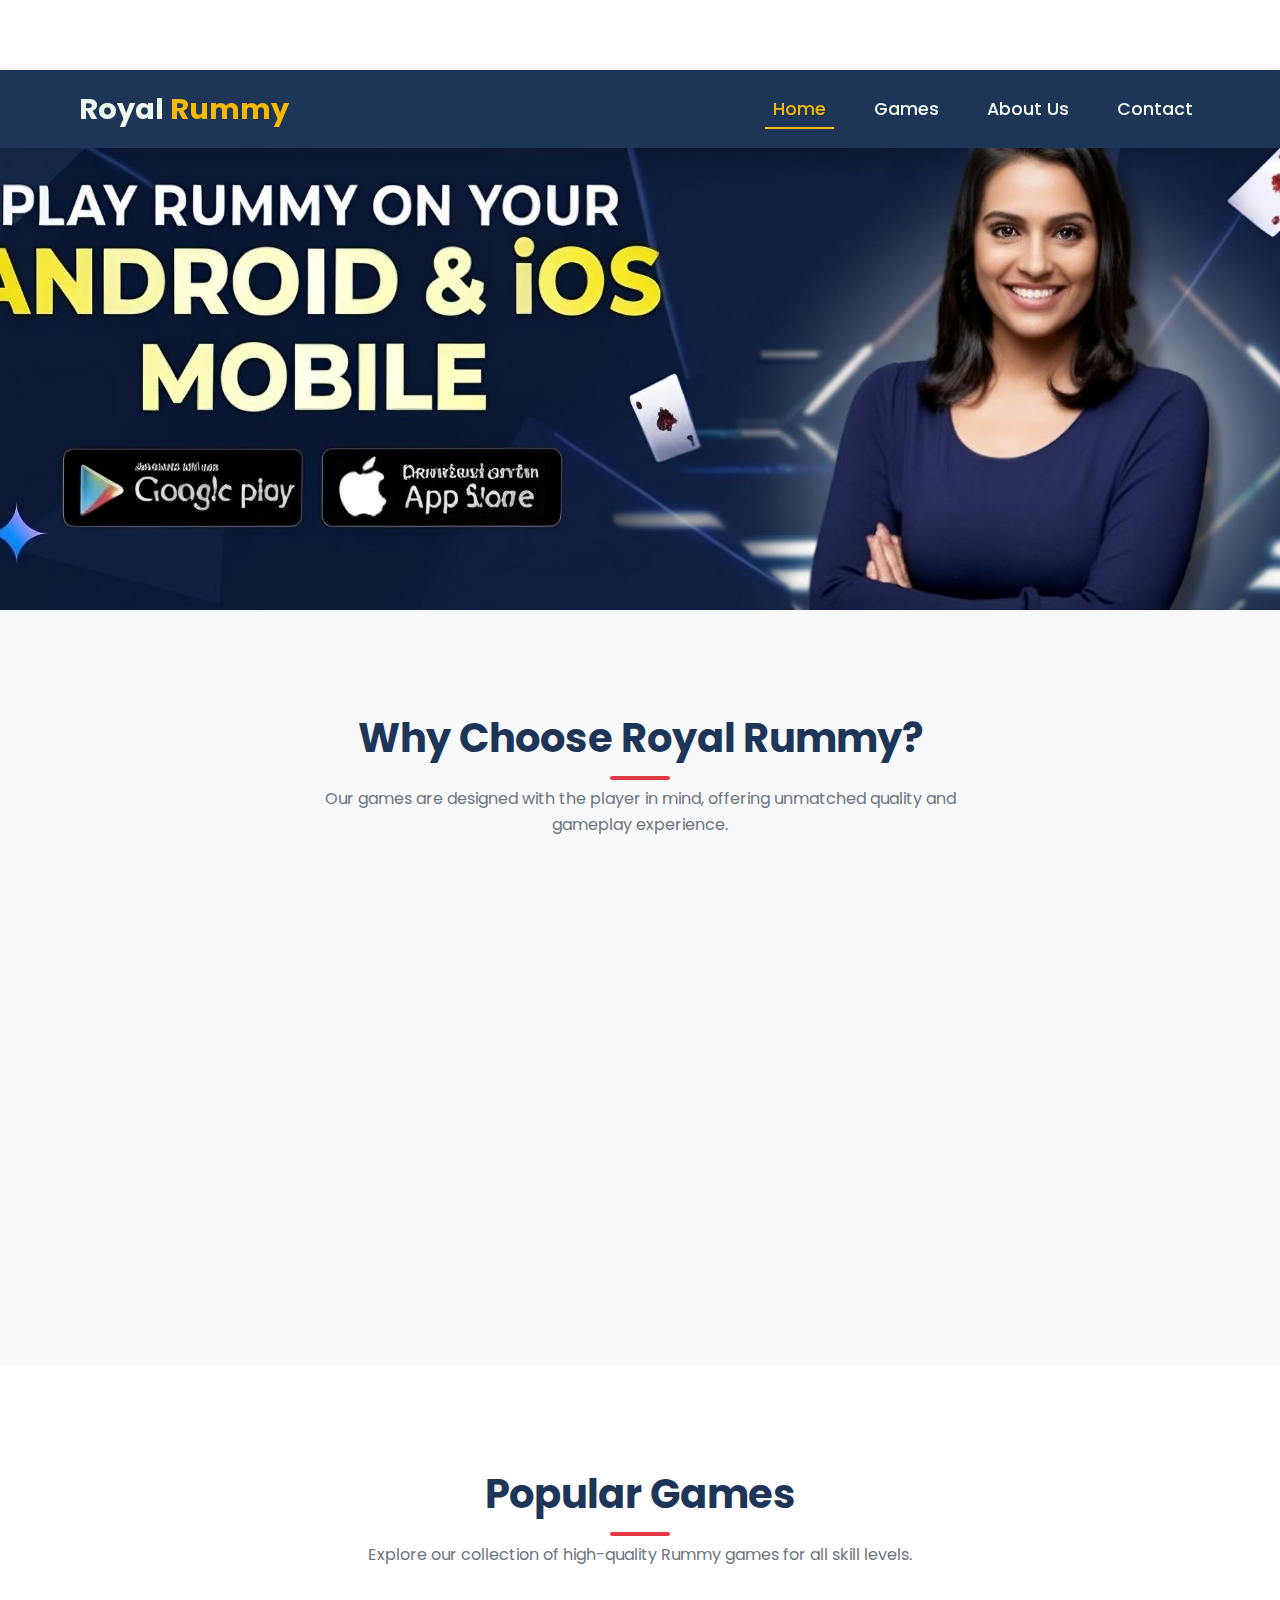
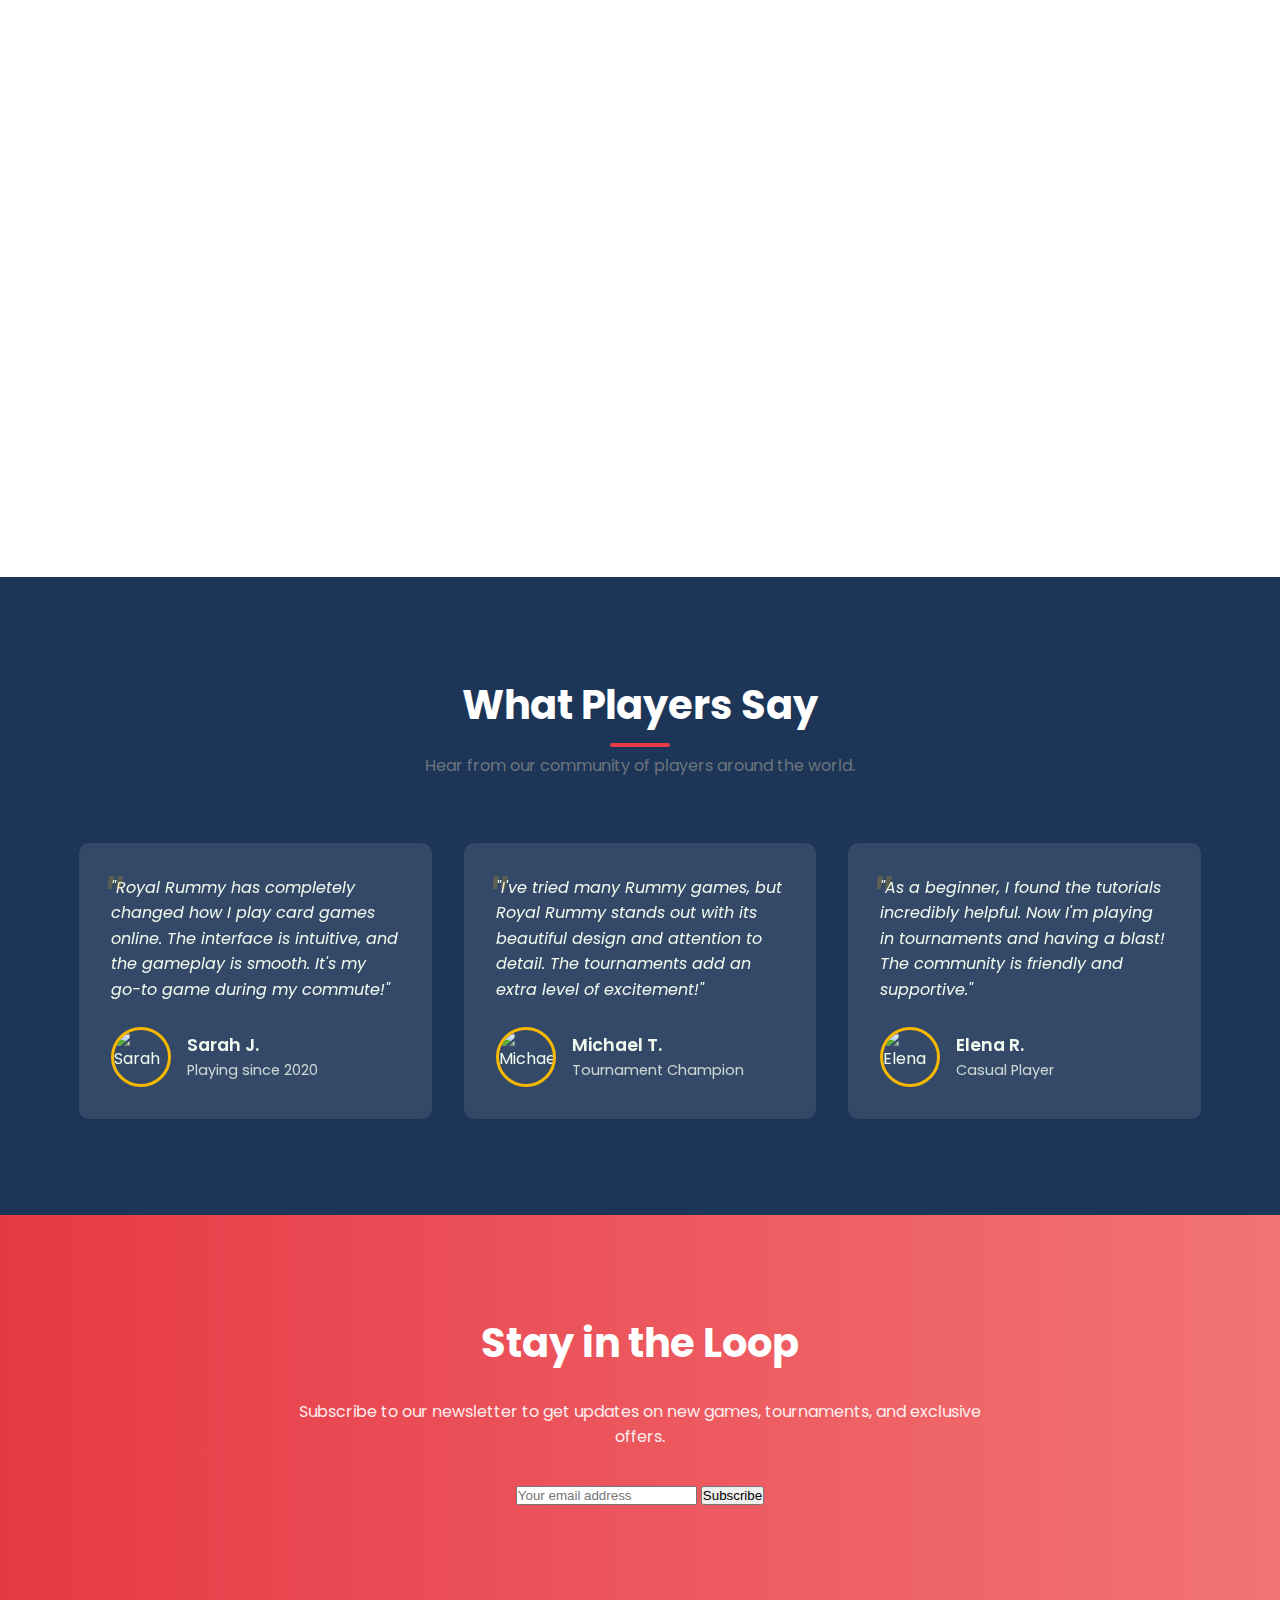
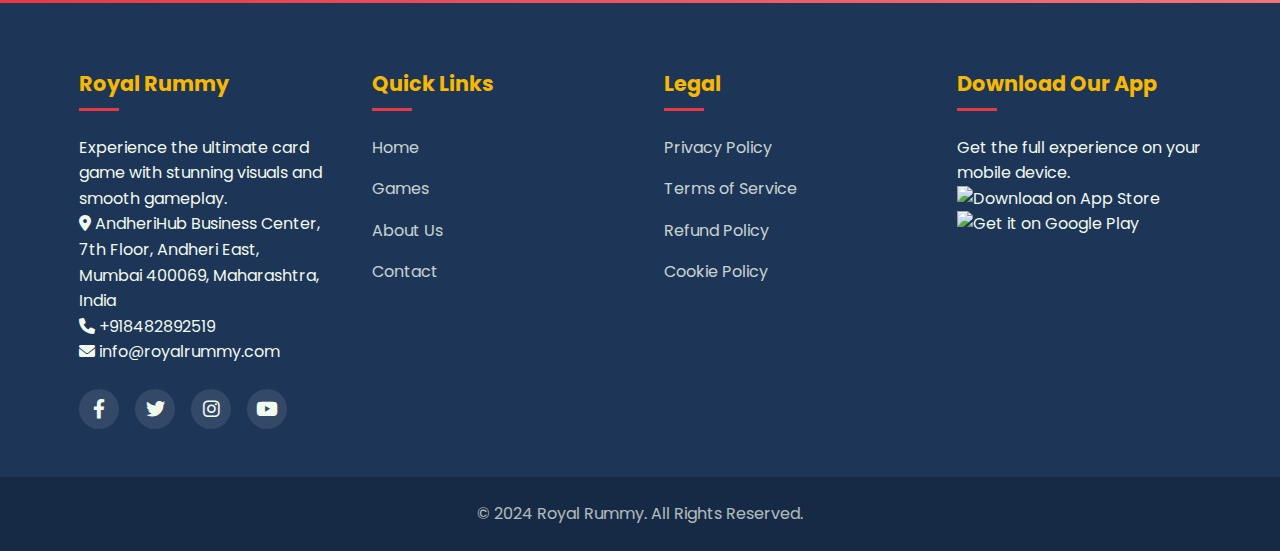
==== commit eea47847: "更新Royal Tournaments和Rummy Fusion游戏的链接和图片" ====
--- a/index.html
+++ b/index.html
@@ -127,7 +127,8 @@
                                 <i class="fas fa-star"></i>
                                 <span>4.8/5</span>
                             </div>
-                            <a href="index.html" class="btn btn-primary">Play</a>
+                            <a href="https://play.google.com/store/apps/details?id=con.lamirummy.cardin"
+                                class="btn btn-primary" target="_blank">Play Now</a>
                         </div>
                     </div>
                 </div>
@@ -146,7 +147,8 @@
                                 <i class="fas fa-star"></i>
                                 <span>4.9/5</span>
                             </div>
-                            <a href="index.html" class="btn btn-primary">Play</a>
+                            <a href="https://play.google.com/store/apps/details?id=com.rummyseries.rummy2"
+                                class="btn btn-primary" target="_blank">Play Now</a>
                         </div>
                     </div>
                 </div>
@@ -165,7 +167,8 @@
                                 <i class="fas fa-star"></i>
                                 <span>4.7/5</span>
                             </div>
-                            <a href="index.html" class="btn btn-primary">Play</a>
+                            <a href="https://play.google.com/store/apps/details?id=com.maya.rmpcs"
+                                class="btn btn-primary" target="_blank">Play Now</a>
                         </div>
                     </div>
                 </div>
--- a/assets/css/style.css
+++ b/assets/css/style.css
@@ -131,7 +131,7 @@
     background: url('../images/hero-bg.jpg');
     background-size: cover;
     background-position: center;
-    height: 70vh;
+    height: 60vh;
     position: relative;
     overflow: hidden;
     margin-top: 70px;
@@ -198,7 +198,7 @@
 }
 
 .game-image {
-    height: 200px;
+    height: 220px;
     overflow: hidden;
 }
 
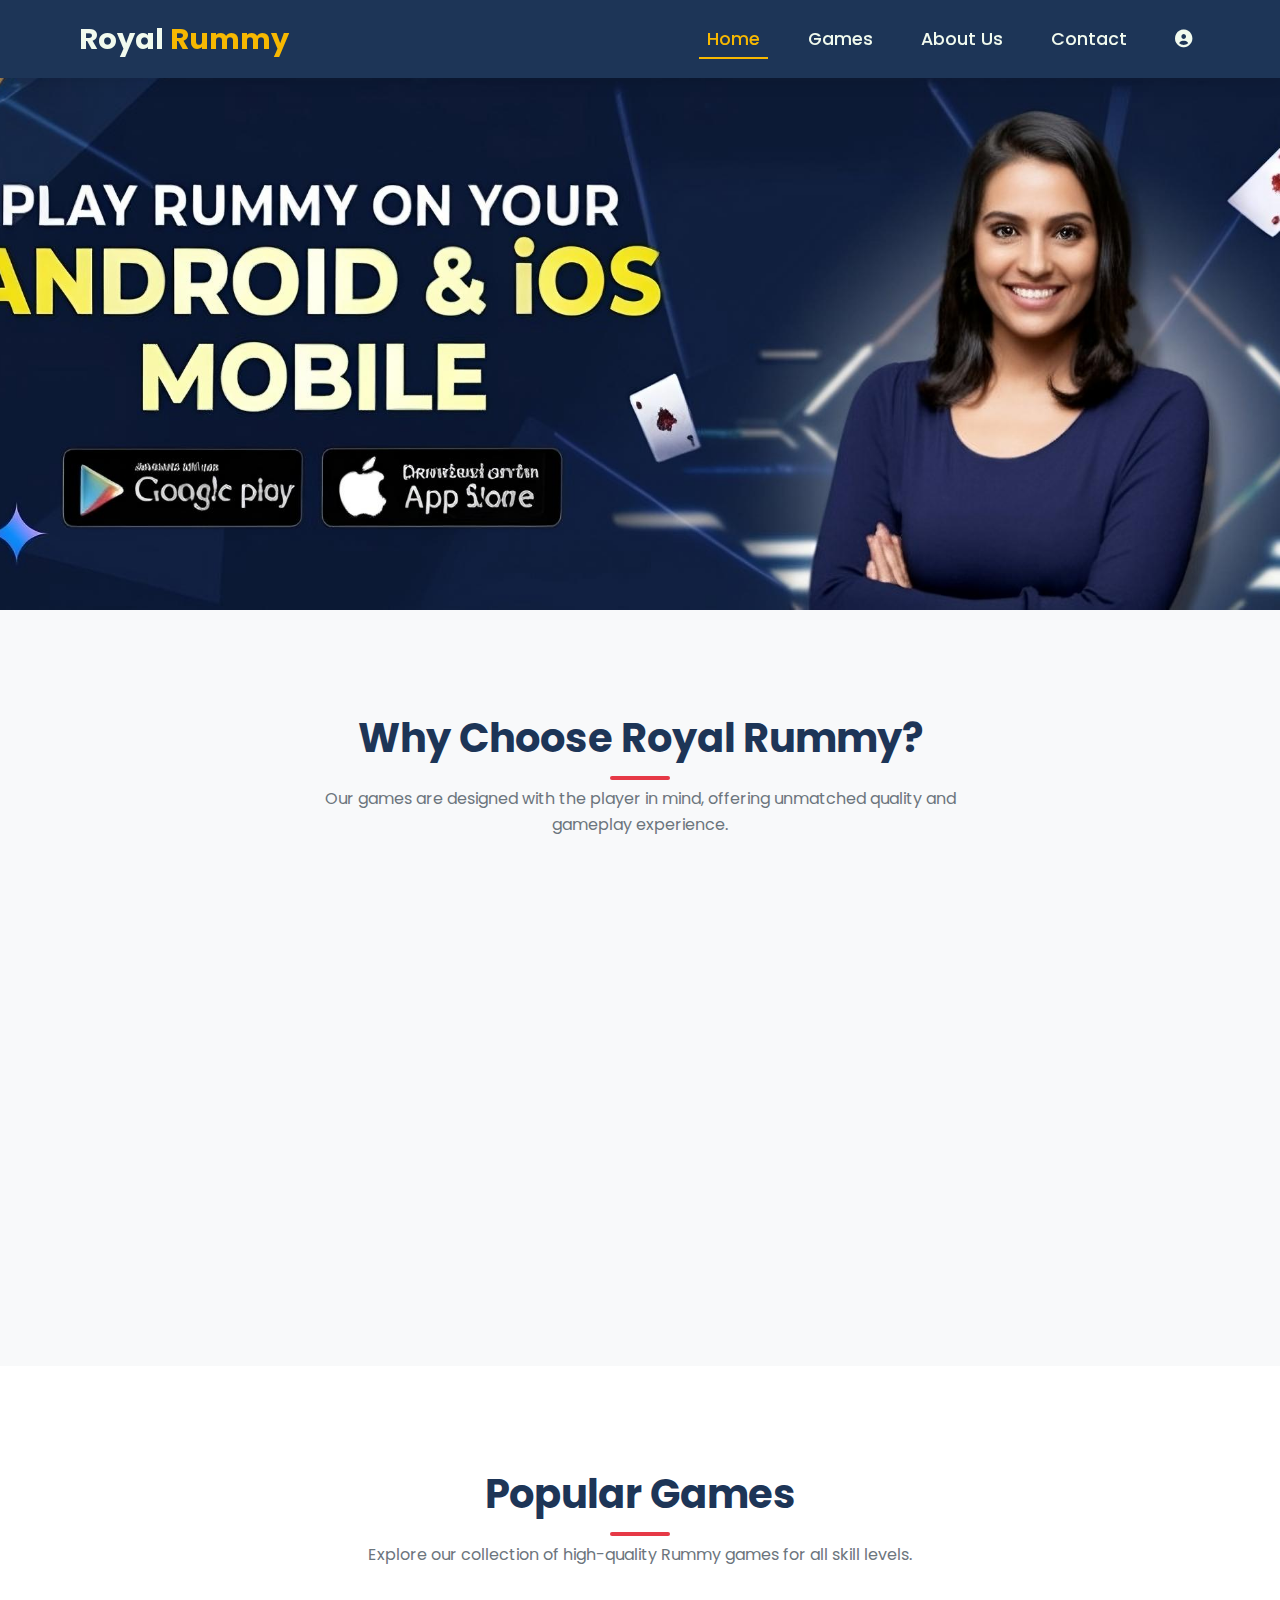
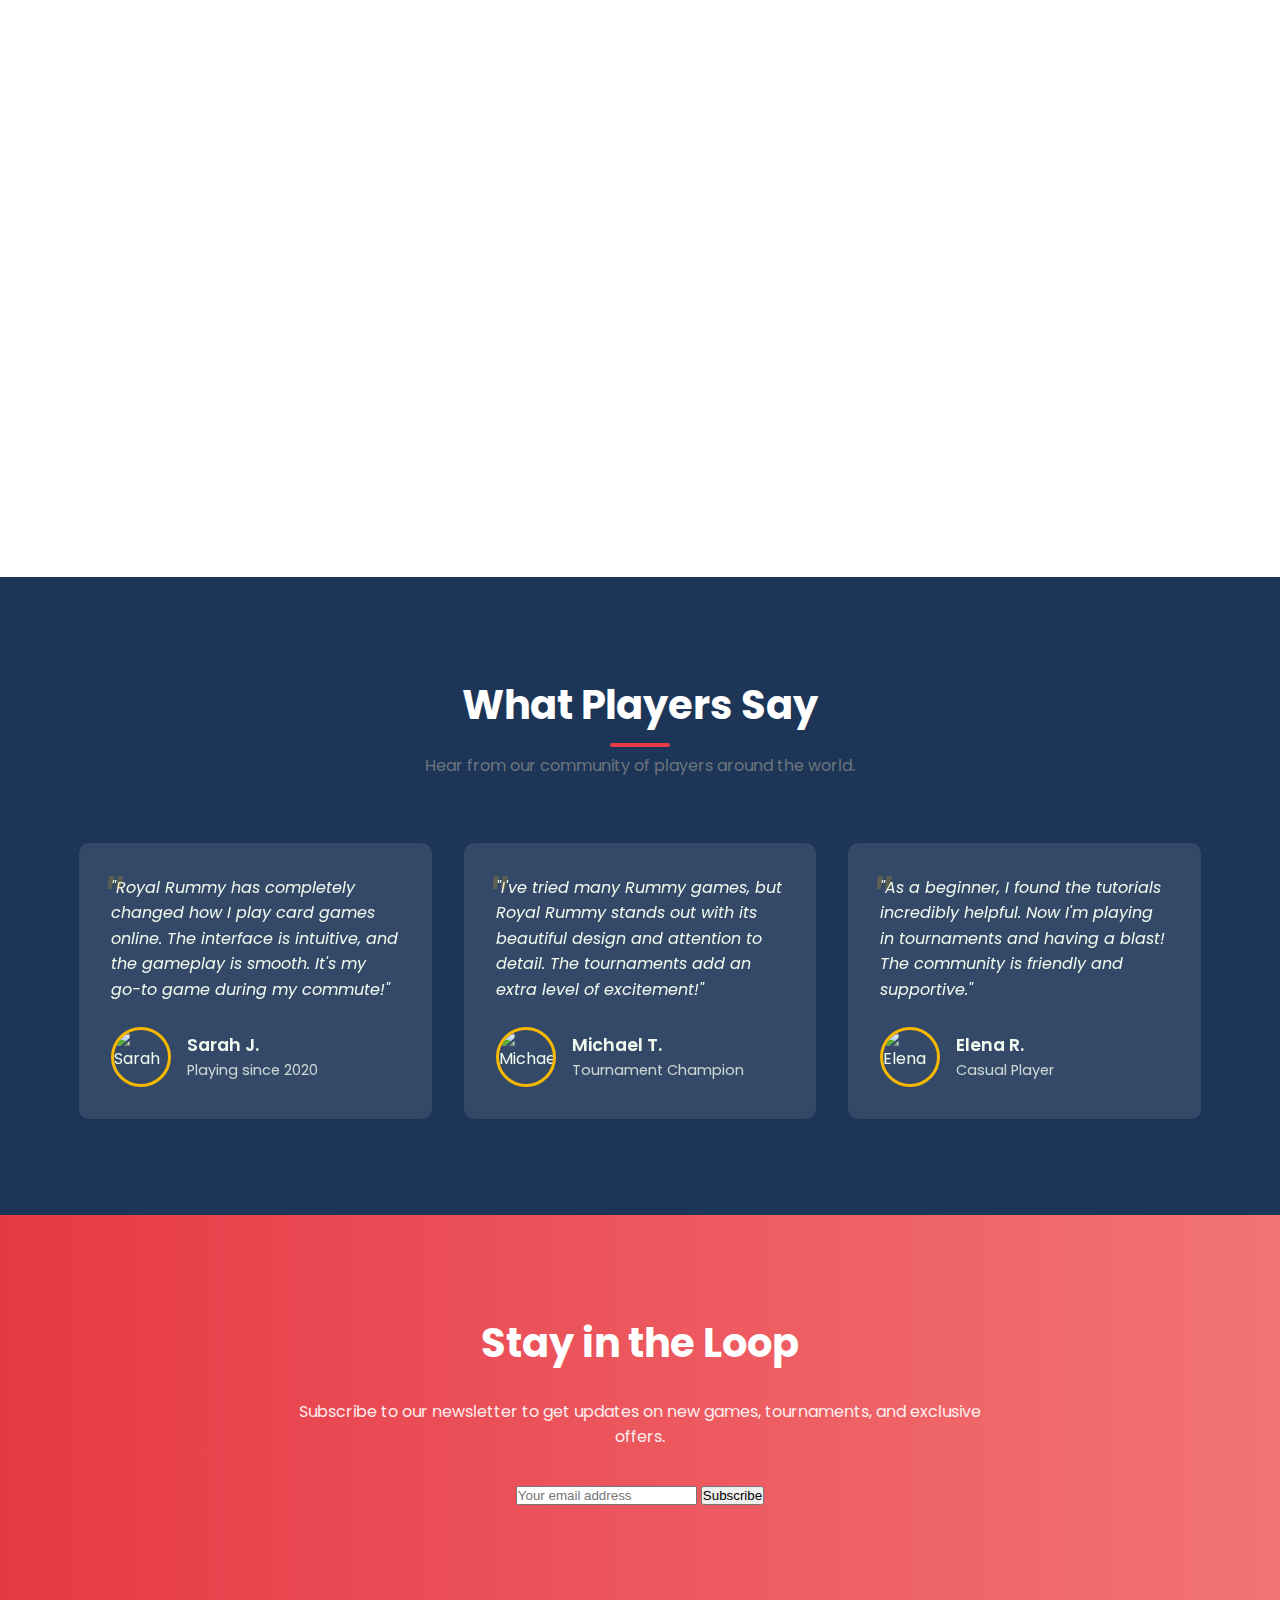
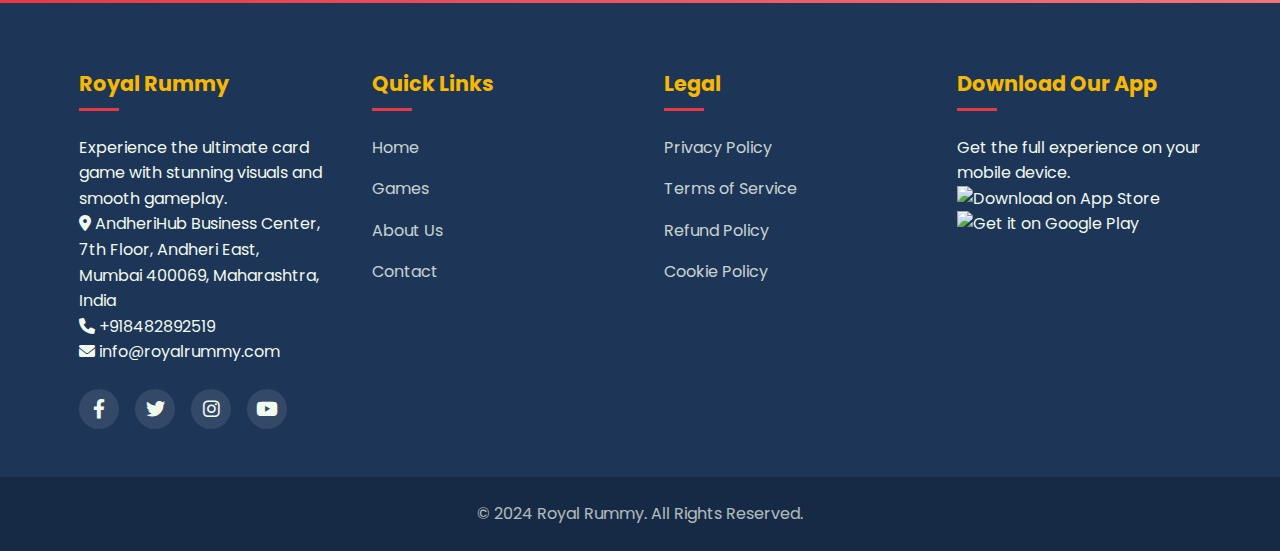
==== commit 10d1bbb1: "添加用户头像图标并修复导航栏固定问题" ====
--- a/index.html
+++ b/index.html
@@ -39,6 +39,11 @@
                 <li><a href="index.html">Games</a></li>
                 <li><a href="pages/about.html">About Us</a></li>
                 <li><a href="pages/contact.html">Contact</a></li>
+                <li class="user-profile">
+                    <a href="#" class="profile-icon">
+                        <i class="fas fa-user-circle"></i>
+                    </a>
+                </li>
             </ul>
         </div>
     </header>
--- a/assets/css/style.css
+++ b/assets/css/style.css
@@ -61,6 +61,8 @@
     padding: 1rem 0;
     position: fixed;
     width: 100%;
+    top: 0;
+    left: 0;
     z-index: 1000;
     box-shadow: var(--shadow);
 }
@@ -117,6 +119,20 @@
 .nav-menu a:hover::after,
 .nav-menu a.active::after {
     width: 100%;
+}
+
+.user-profile {
+    margin-left: 1.5rem;
+}
+
+.profile-icon {
+    font-size: 1.8rem;
+    color: var(--light-text);
+    transition: var(--transition);
+}
+
+.profile-icon:hover {
+    color: var(--accent-color);
 }
 
 .mobile-toggle {
@@ -974,4 +990,26 @@
     .section-title {
         font-size: 1.8rem;
     }
+}
+
+/* 为内页的导航栏添加用户头像样式 */
+.nav-links .user-profile {
+    margin-left: 1.5rem;
+}
+
+.nav-links .profile-icon {
+    font-size: 1.8rem;
+    color: var(--light-text);
+    transition: var(--transition);
+}
+
+.nav-links .profile-icon:hover {
+    color: var(--accent-color);
+}
+
+/* 添加内页主体内容的顶部边距 */
+.about-hero,
+.contact-hero,
+.policy-hero {
+    margin-top: 80px;
 }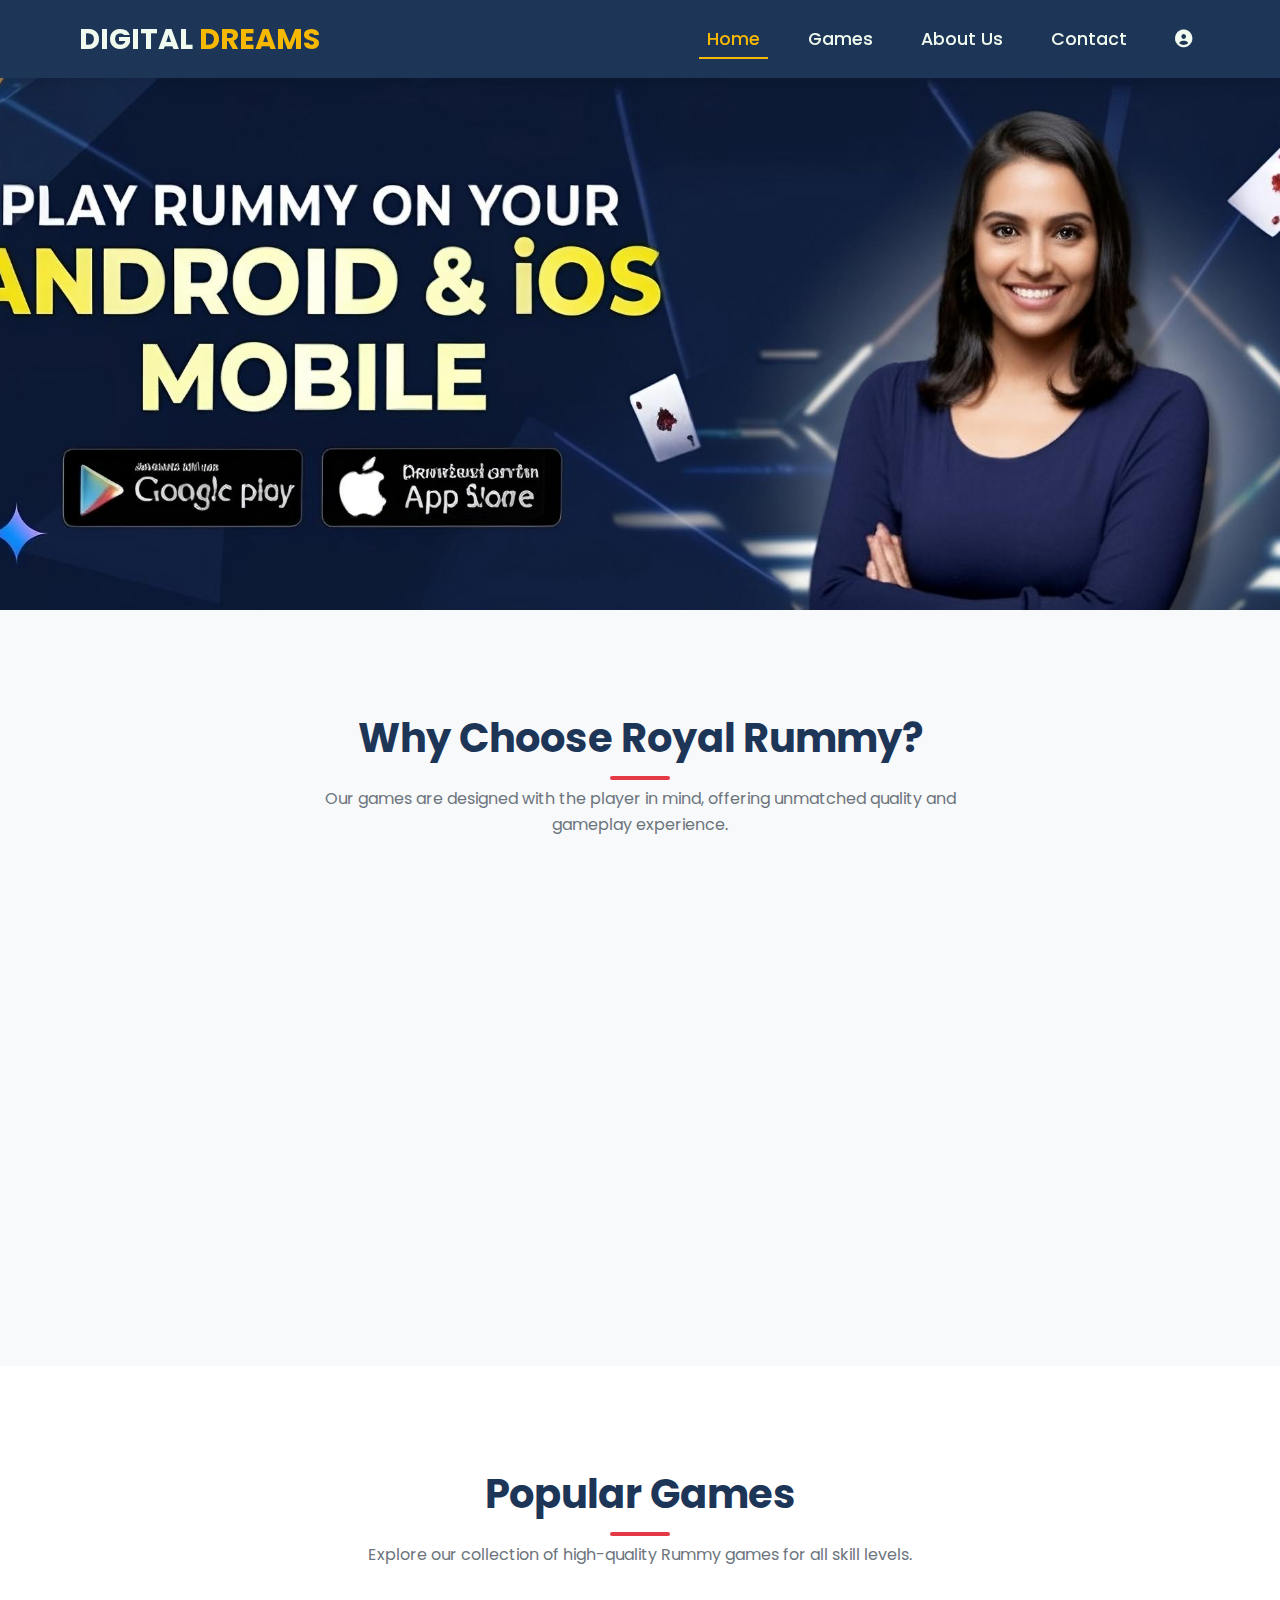
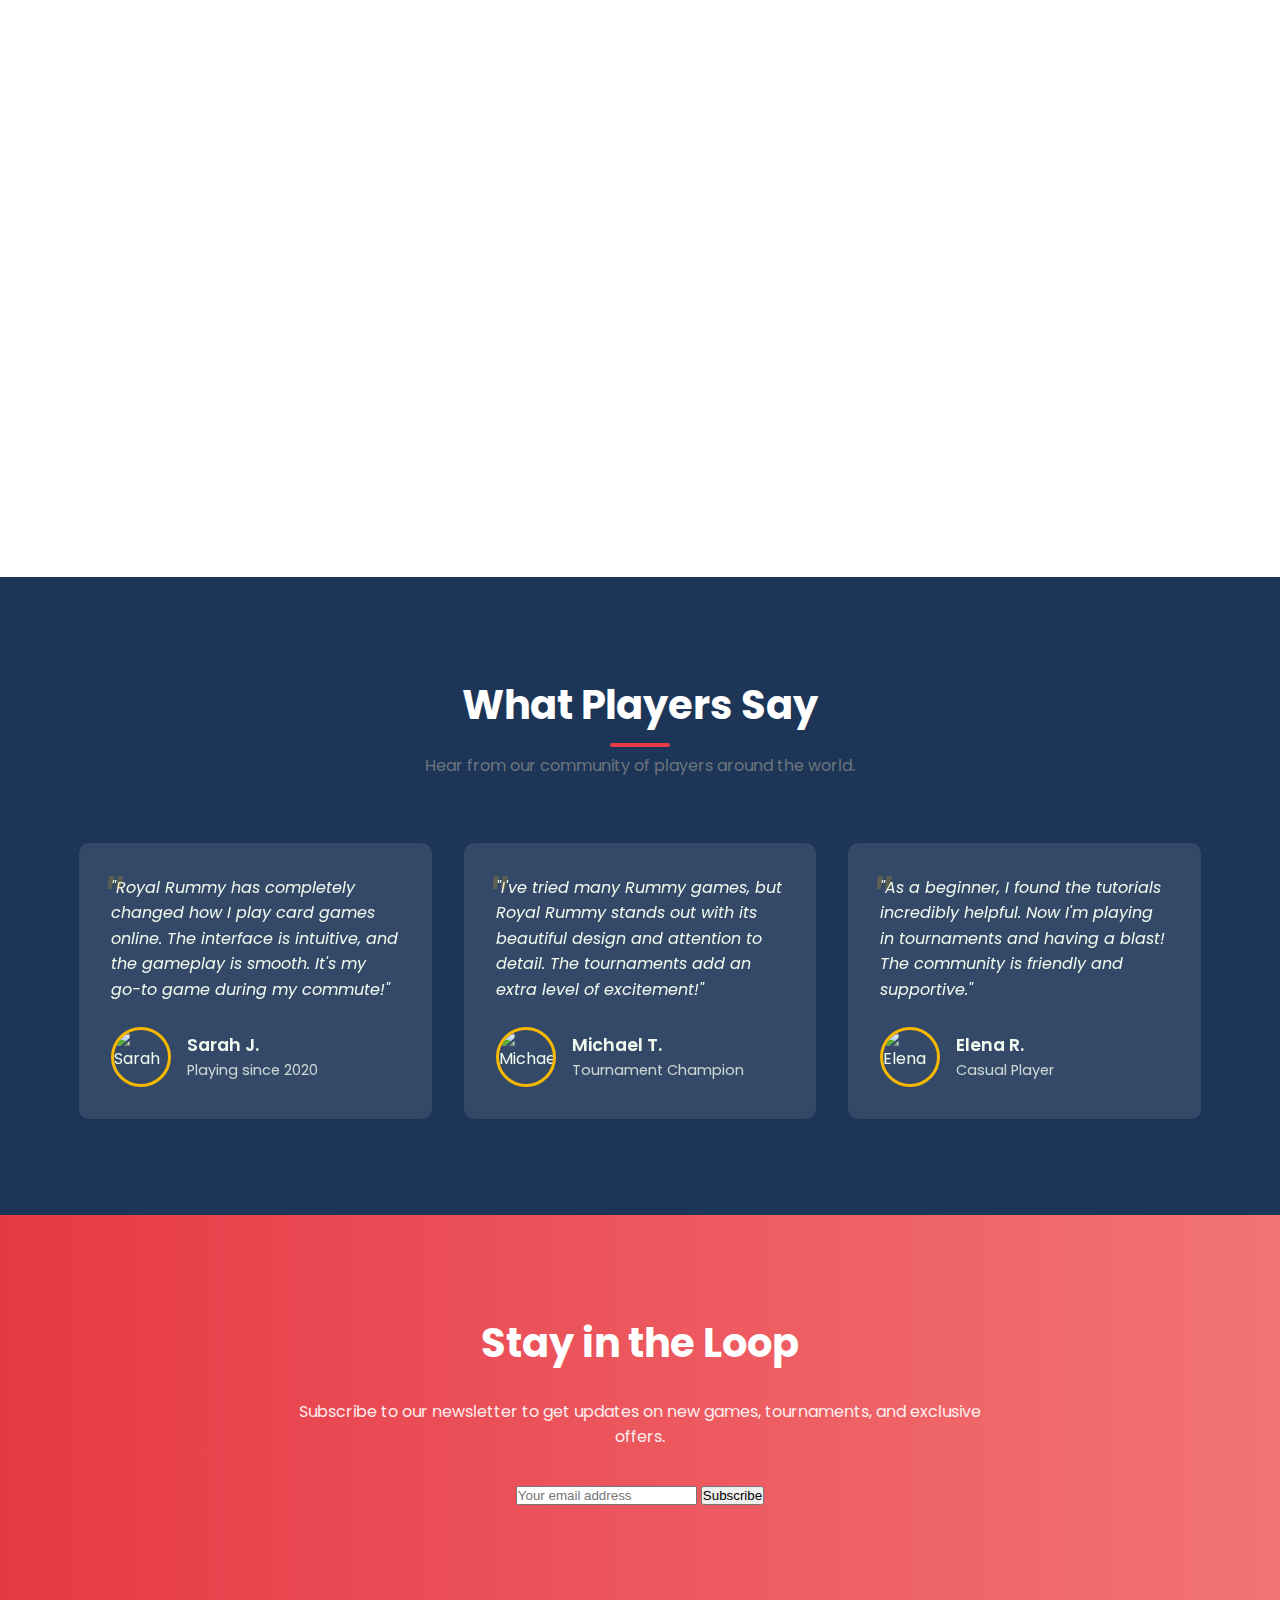
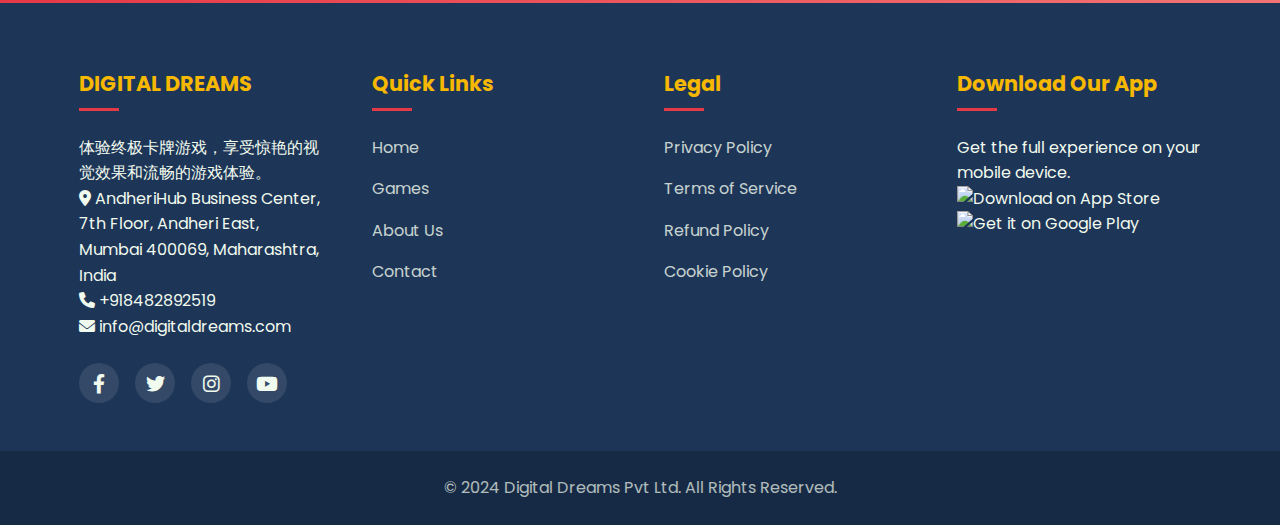
==== commit 8fdecab0: "将网站名称从Royal Rummy更改为DIGITAL DREAMS，公司名称修改为Digital Dreams Pvt Ltd" ====
--- a/index.html
+++ b/index.html
@@ -4,9 +4,8 @@
 <head>
     <meta charset="UTF-8">
     <meta name="viewport" content="width=device-width, initial-scale=1.0">
-    <title>Royal Rummy - Premium Card Game Experience</title>
-    <meta name="description"
-        content="Experience the thrill of Royal Rummy - the premium card game for all ages. Play online or download our app.">
+    <title>DIGITAL DREAMS - 卡牌游戏工作室</title>
+    <meta name="description" content="体验DIGITAL DREAMS带来的精彩卡牌游戏 - 适合所有年龄段的高级卡牌游戏。在线游玩或下载我们的应用。">
 
     <!-- Favicon -->
     <link rel="icon" href="assets/images/favicon.png">
@@ -27,7 +26,7 @@
     <header>
         <div class="container header-container">
             <div class="logo">
-                Royal <span>Rummy</span>
+                DIGITAL <span>DREAMS</span>
             </div>
 
             <div class="mobile-toggle">
@@ -261,15 +260,15 @@
     <footer>
         <div class="container footer-container">
             <div class="footer-column">
-                <h3>Royal Rummy</h3>
+                <h3>DIGITAL DREAMS</h3>
                 <p>
-                    Experience the ultimate card game with stunning visuals and smooth gameplay.
+                    体验终极卡牌游戏，享受惊艳的视觉效果和流畅的游戏体验。
                 </p>
                 <div class="company-info">
                     <p><i class="fas fa-map-marker-alt"></i> AndheriHub Business Center, 7th Floor, Andheri East, Mumbai
                         400069, Maharashtra, India</p>
                     <p><i class="fas fa-phone"></i> +918482892519</p>
-                    <p><i class="fas fa-envelope"></i> info@royalrummy.com</p>
+                    <p><i class="fas fa-envelope"></i> info@digitaldreams.com</p>
                 </div>
                 <div class="footer-social">
                     <a href="#" class="social-icon"><i class="fab fa-facebook-f"></i></a>
@@ -317,7 +316,7 @@
 
         <div class="footer-bottom">
             <div class="container">
-                <p>&copy; 2024 Royal Rummy. All Rights Reserved.</p>
+                <p>&copy; 2024 Digital Dreams Pvt Ltd. All Rights Reserved.</p>
             </div>
         </div>
     </footer>
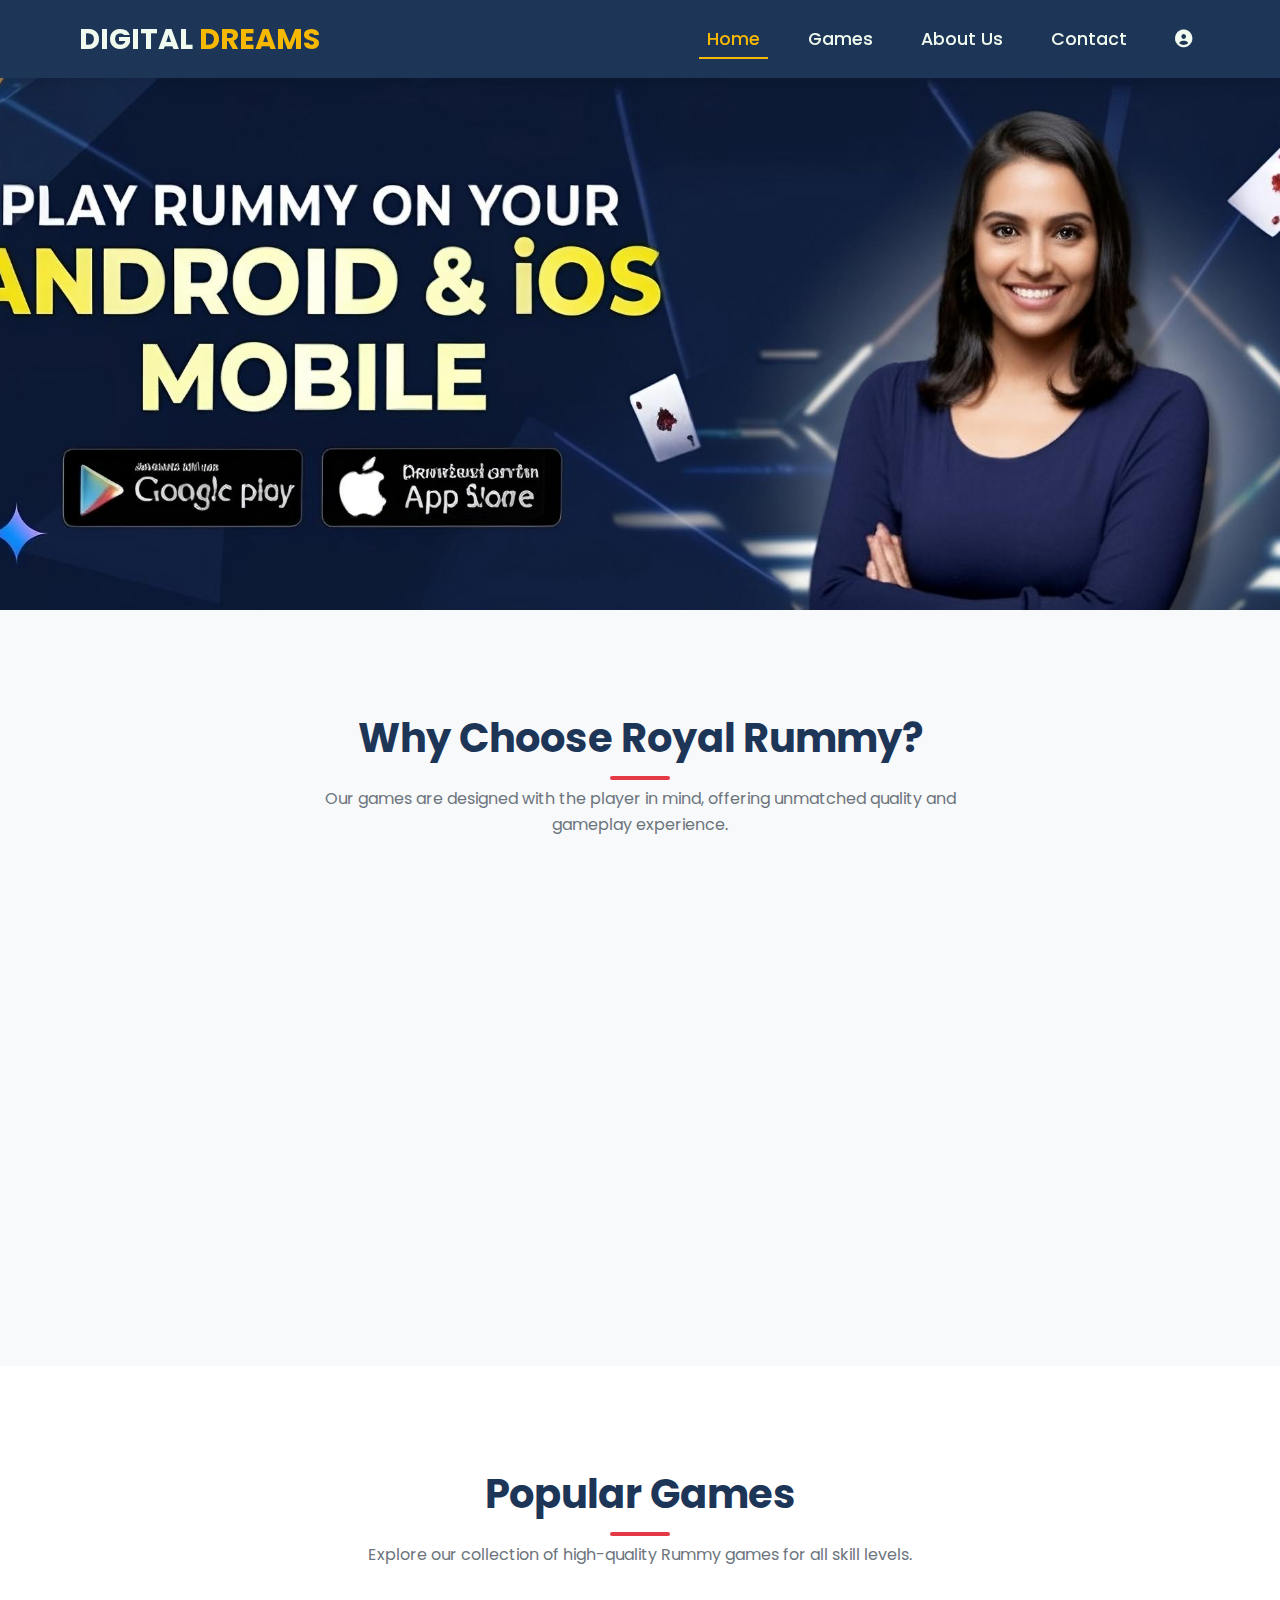
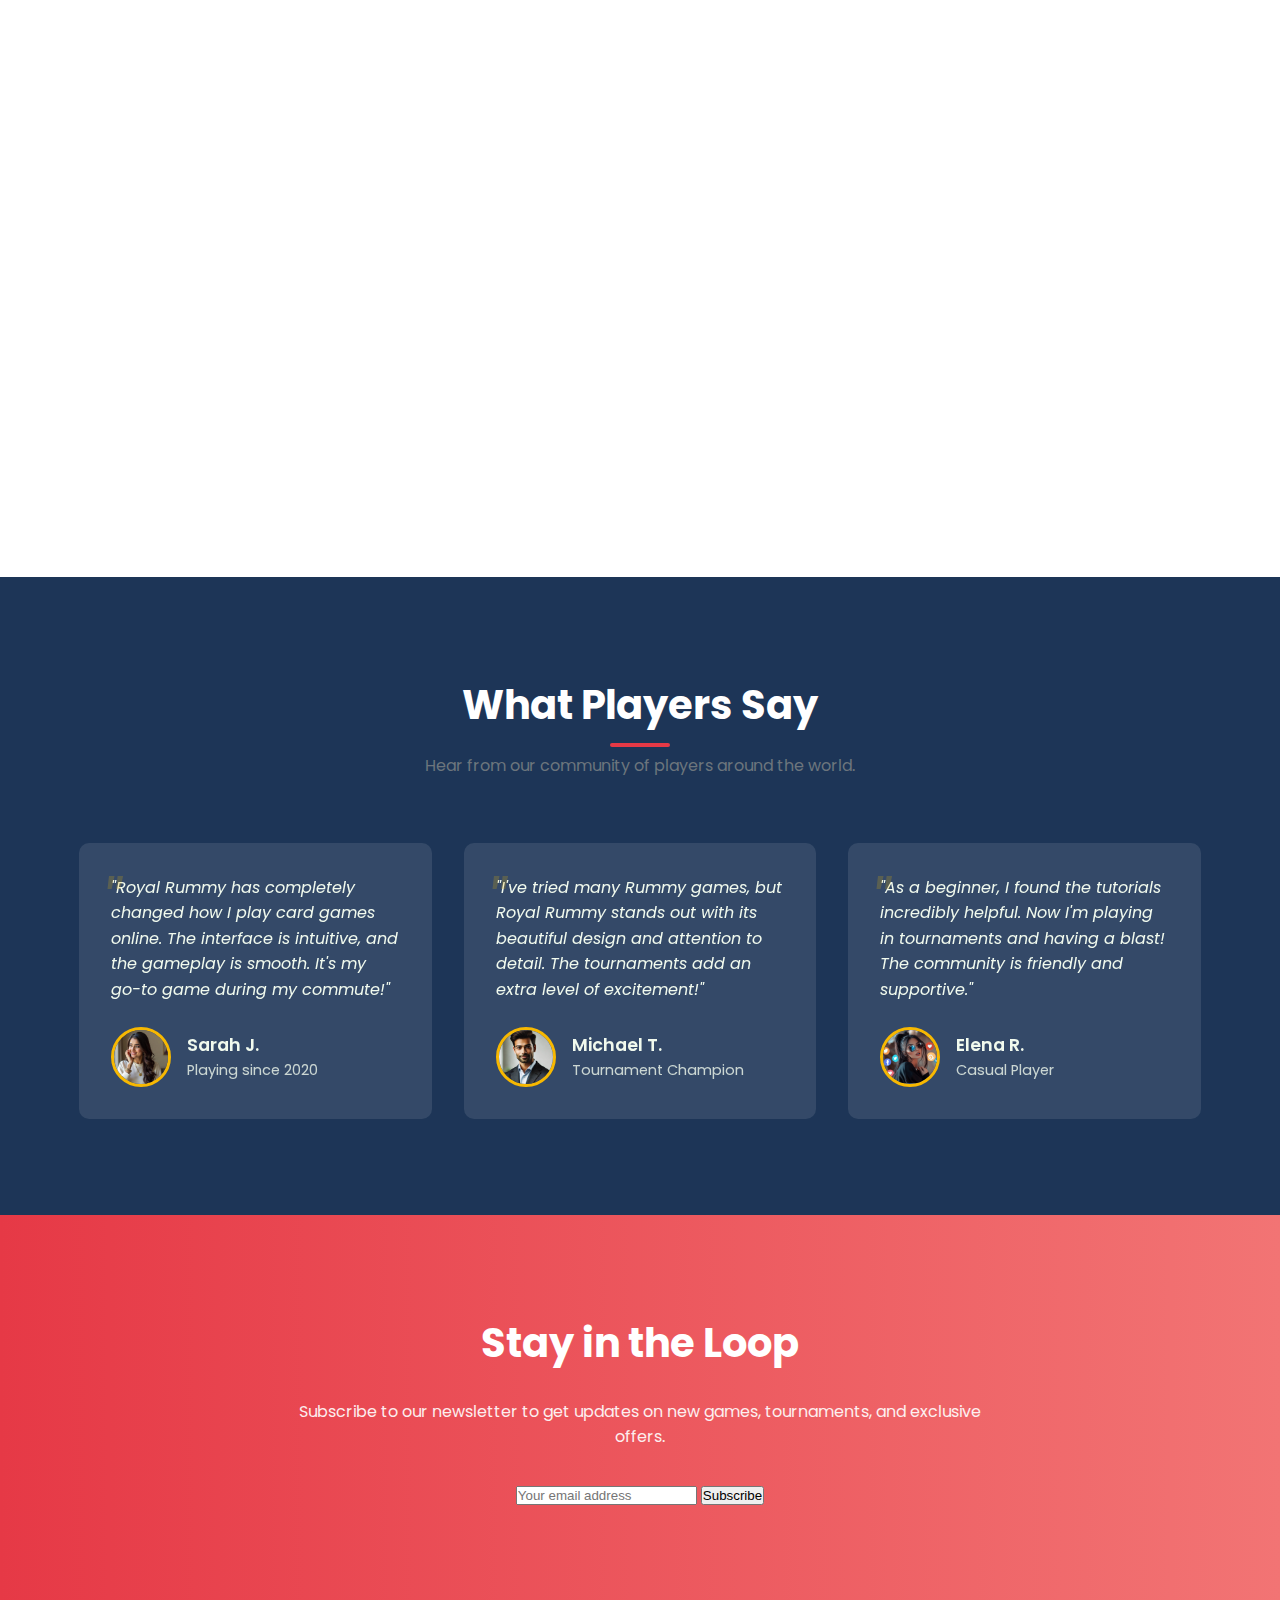
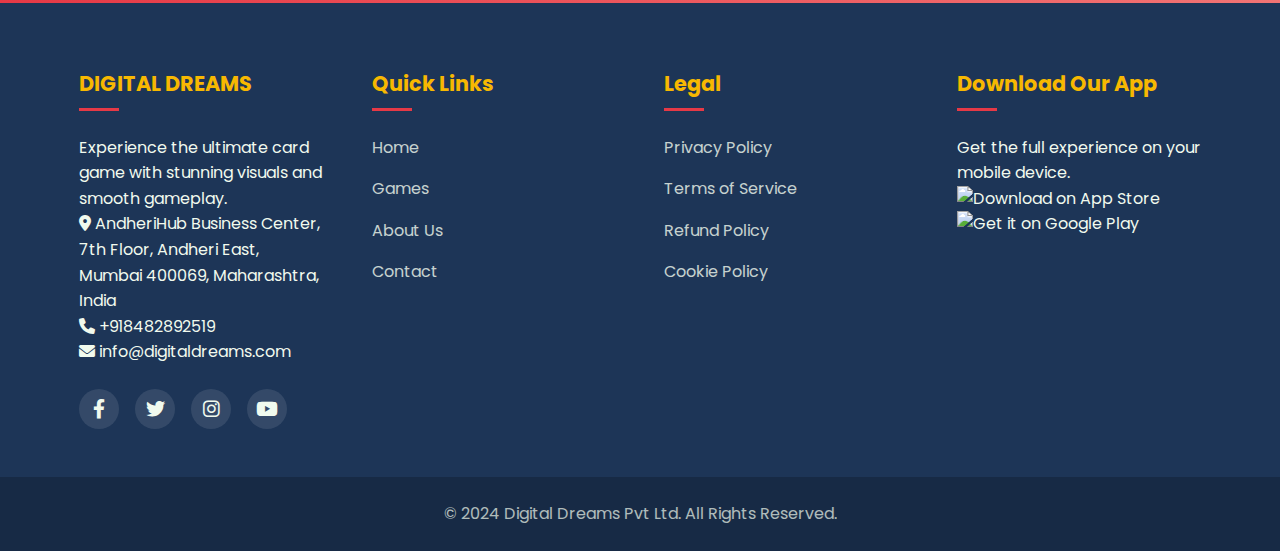
==== commit b5965b1c: "更改评论用户头像为photo1、photo2和photo3" ====
--- a/index.html
+++ b/index.html
@@ -198,7 +198,7 @@
                     </div>
                     <div class="testimonial-author">
                         <div class="author-image">
-                            <img src="assets/images/testimonial1.jpg" alt="Sarah J.">
+                            <img src="assets/images/photo1.jpg" alt="Sarah J.">
                         </div>
                         <div class="author-info">
                             <h4 class="author-name">Sarah J.</h4>
@@ -214,7 +214,7 @@
                     </div>
                     <div class="testimonial-author">
                         <div class="author-image">
-                            <img src="assets/images/testimonial2.jpg" alt="Michael T.">
+                            <img src="assets/images/photo2.jpg" alt="Michael T.">
                         </div>
                         <div class="author-info">
                             <h4 class="author-name">Michael T.</h4>
@@ -230,7 +230,7 @@
                     </div>
                     <div class="testimonial-author">
                         <div class="author-image">
-                            <img src="assets/images/testimonial3.jpg" alt="Elena R.">
+                            <img src="assets/images/photo3.jpg" alt="Elena R.">
                         </div>
                         <div class="author-info">
                             <h4 class="author-name">Elena R.</h4>
@@ -262,7 +262,7 @@
             <div class="footer-column">
                 <h3>DIGITAL DREAMS</h3>
                 <p>
-                    体验终极卡牌游戏，享受惊艳的视觉效果和流畅的游戏体验。
+                    Experience the ultimate card game with stunning visuals and smooth gameplay.
                 </p>
                 <div class="company-info">
                     <p><i class="fas fa-map-marker-alt"></i> AndheriHub Business Center, 7th Floor, Andheri East, Mumbai
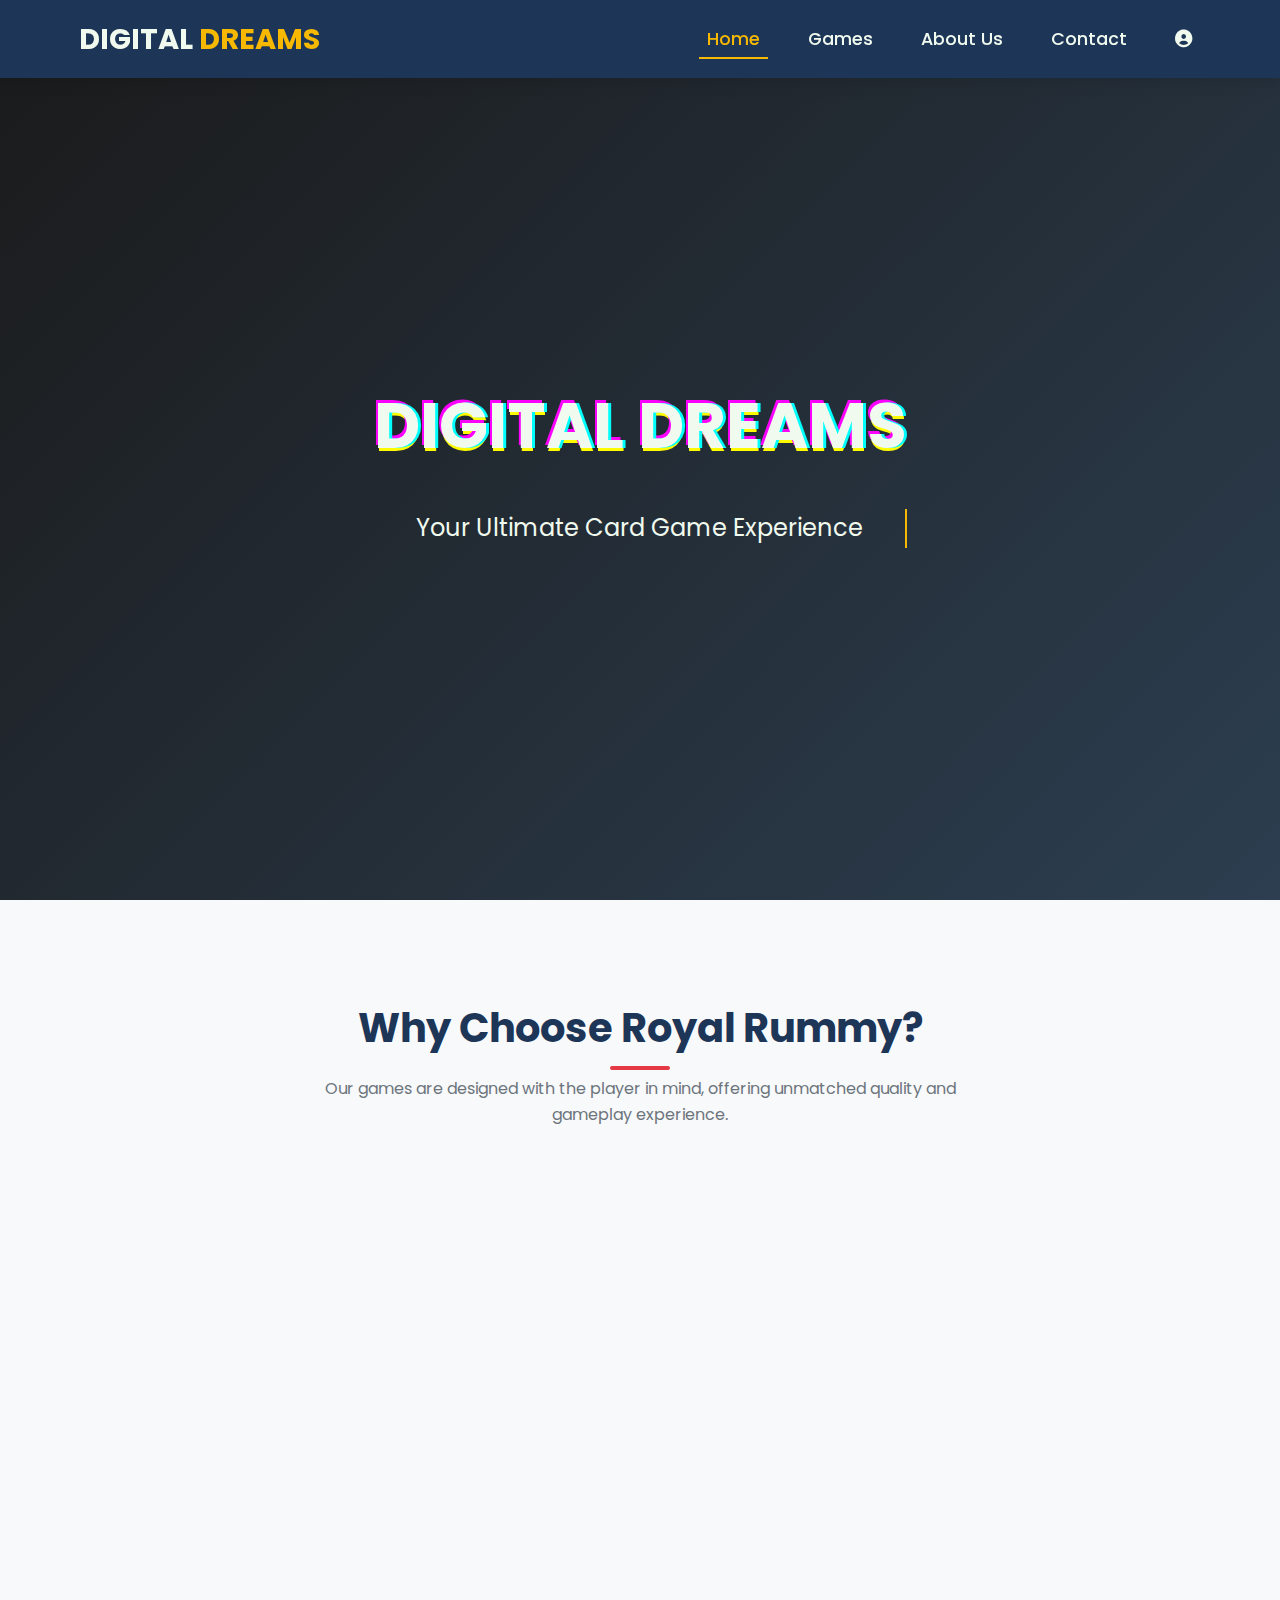
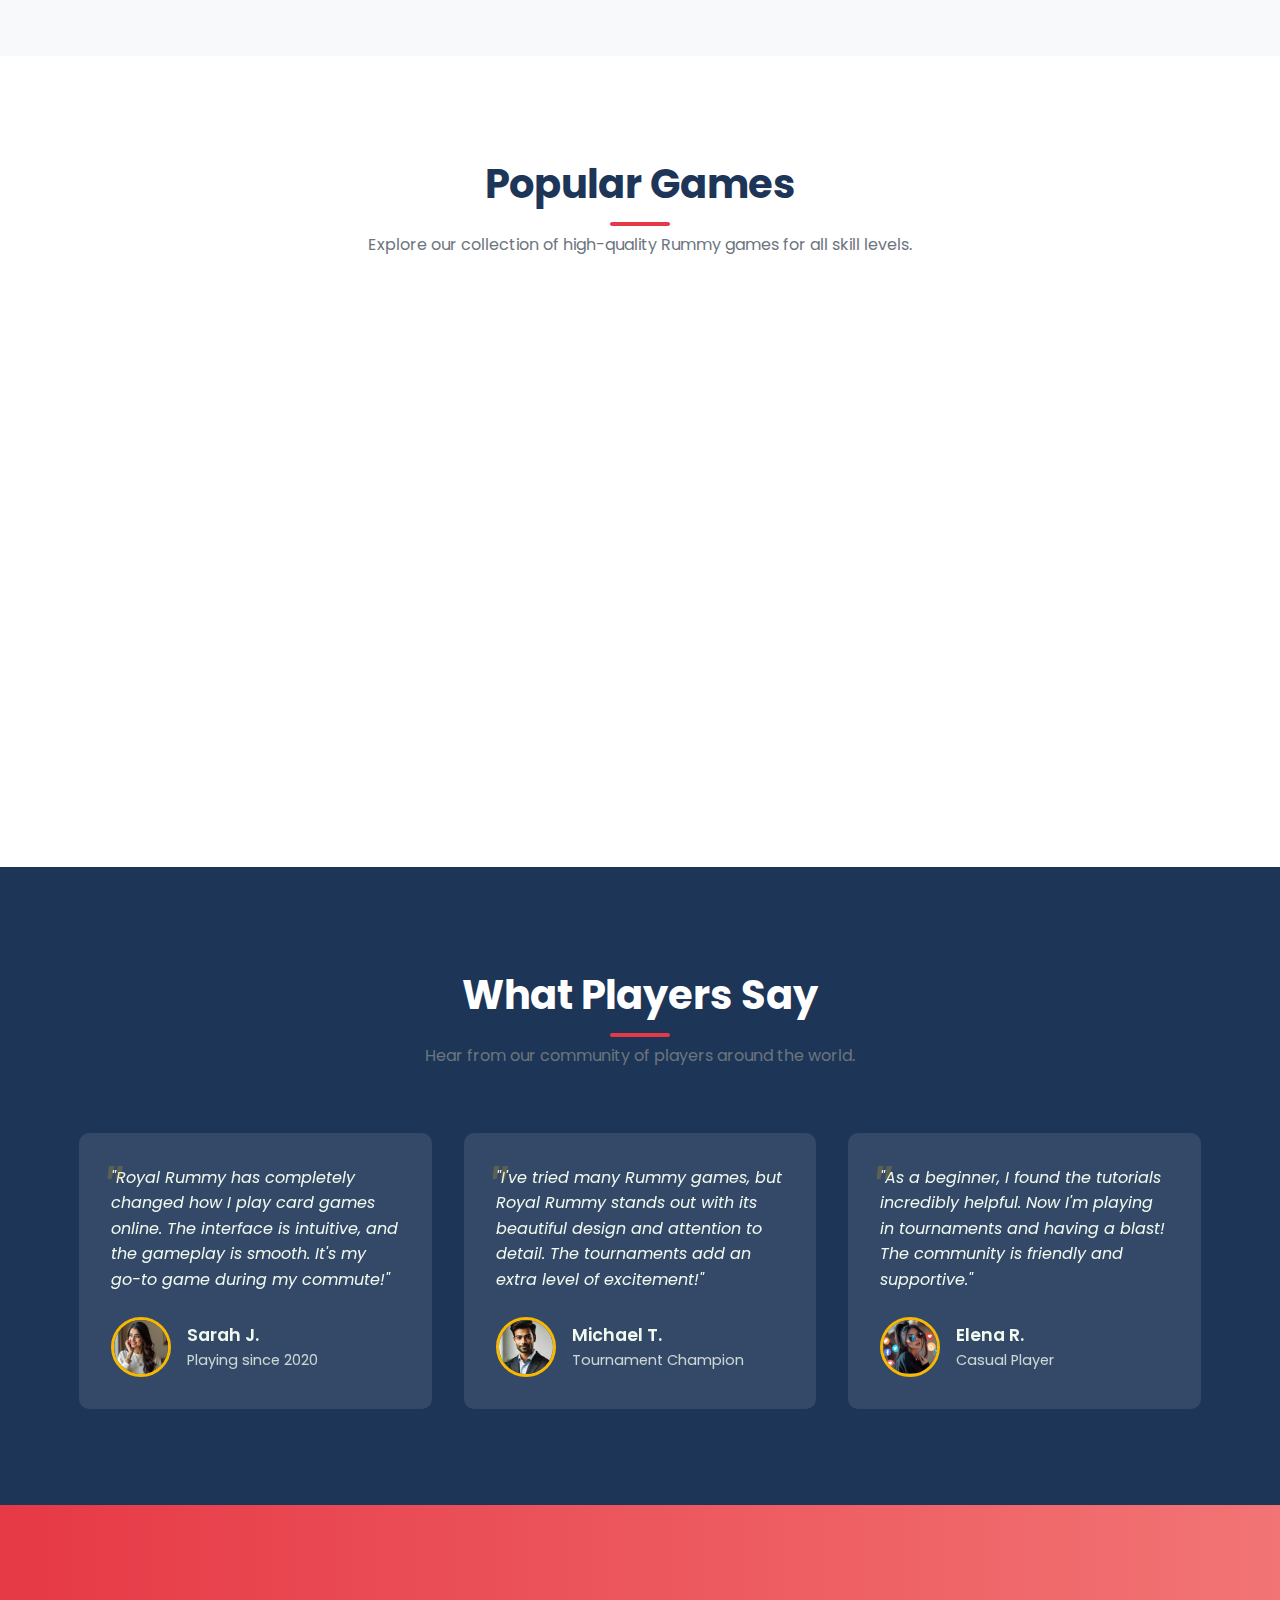
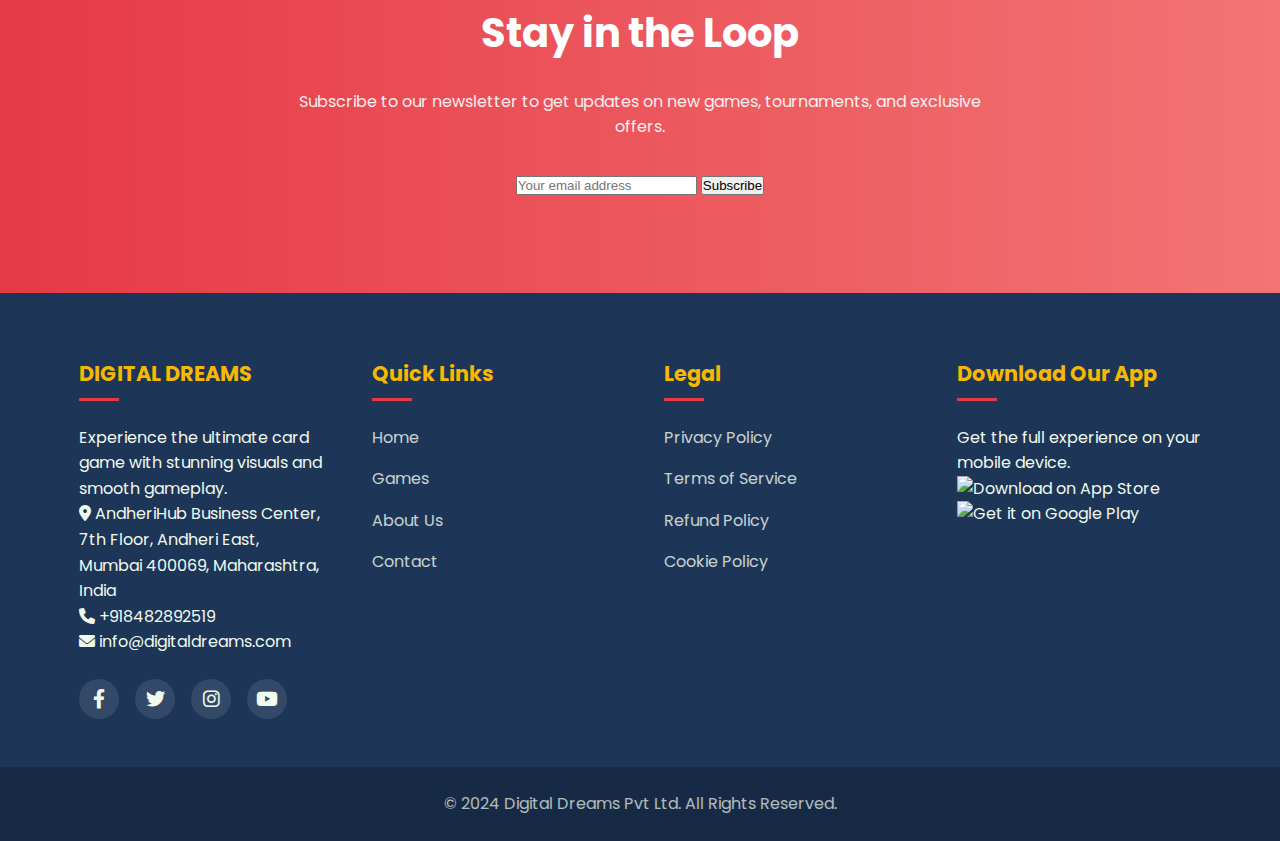
==== commit 3a43e3ef: "更新：添加文字特效和动画效果" ====
--- a/index.html
+++ b/index.html
@@ -49,7 +49,14 @@
 
     <!-- Hero Section -->
     <section class="hero">
-        <!-- 移除了文字内容，只保留图片背景 -->
+        <div class="hero-content">
+            <h1 class="glitch" data-text="DIGITAL DREAMS">DIGITAL DREAMS</h1>
+            <p class="typing-text">Your Ultimate Card Game Experience</p>
+            <div class="cta-buttons">
+                <a href="#games" class="btn btn-primary">Start Playing</a>
+                <a href="#about" class="btn btn-secondary">Learn More</a>
+            </div>
+        </div>
     </section>
 
     <!-- Features Section -->
--- a/assets/css/style.css
+++ b/assets/css/style.css
@@ -144,19 +144,151 @@
 
 /* === Hero Section === */
 .hero {
-    background: url('../images/hero-bg.jpg');
-    background-size: cover;
-    background-position: center;
-    height: 60vh;
     position: relative;
+    height: 100vh;
+    background: linear-gradient(135deg, #1a1a1a 0%, #2c3e50 100%);
+    display: flex;
+    align-items: center;
+    justify-content: center;
+    text-align: center;
+    color: var(--light-text);
+    padding-top: 80px;
     overflow: hidden;
-    margin-top: 70px;
-    /* 为固定的header留出空间 */
-}
-
-/* 移除了之前的.hero::before内容，不再需要卡牌图案纹理 */
-
-/* 移除了.hero-content相关样式，因为不再需要显示文字内容 */
+}
+
+.hero::before {
+    content: '';
+    position: absolute;
+    top: 0;
+    left: 0;
+    width: 100%;
+    height: 100%;
+    background: url('../images/pattern.png');
+    opacity: 0.1;
+    animation: patternMove 20s linear infinite;
+}
+
+@keyframes patternMove {
+    0% {
+        background-position: 0 0;
+    }
+
+    100% {
+        background-position: 100% 100%;
+    }
+}
+
+.hero-content {
+    position: relative;
+    z-index: 2;
+    max-width: 800px;
+    padding: 0 2rem;
+}
+
+/* Glitch Effect */
+.glitch {
+    font-size: 4rem;
+    font-weight: bold;
+    text-transform: uppercase;
+    position: relative;
+    text-shadow: 0.05em 0 0 #00fffc, -0.03em -0.04em 0 #fc00ff,
+        0.025em 0.04em 0 #fffc00;
+    animation: glitch 725ms infinite;
+}
+
+.glitch span {
+    position: absolute;
+    top: 0;
+    left: 0;
+}
+
+@keyframes glitch {
+    0% {
+        text-shadow: 0.05em 0 0 #00fffc, -0.03em -0.04em 0 #fc00ff,
+            0.025em 0.04em 0 #fffc00;
+    }
+
+    15% {
+        text-shadow: 0.05em 0 0 #00fffc, -0.03em -0.04em 0 #fc00ff,
+            0.025em 0.04em 0 #fffc00;
+    }
+
+    16% {
+        text-shadow: -0.05em -0.025em 0 #00fffc, 0.025em 0.035em 0 #fc00ff,
+            -0.05em -0.05em 0 #fffc00;
+    }
+
+    49% {
+        text-shadow: -0.05em -0.025em 0 #00fffc, 0.025em 0.035em 0 #fc00ff,
+            -0.05em -0.05em 0 #fffc00;
+    }
+
+    50% {
+        text-shadow: 0.05em 0.035em 0 #00fffc, 0.03em 0 0 #fc00ff,
+            0 -0.04em 0 #fffc00;
+    }
+
+    99% {
+        text-shadow: 0.05em 0.035em 0 #00fffc, 0.03em 0 0 #fc00ff,
+            0 -0.04em 0 #fffc00;
+    }
+
+    100% {
+        text-shadow: -0.05em 0 0 #00fffc, -0.025em -0.04em 0 #fc00ff,
+            -0.04em -0.025em 0 #fffc00;
+    }
+}
+
+/* Typing Effect */
+.typing-text {
+    font-size: 1.5rem;
+    margin: 2rem 0;
+    overflow: hidden;
+    border-right: 2px solid var(--accent-color);
+    white-space: nowrap;
+    animation: typing 3.5s steps(40, end), blink-caret 0.75s step-end infinite;
+}
+
+@keyframes typing {
+    from {
+        width: 0
+    }
+
+    to {
+        width: 100%
+    }
+}
+
+@keyframes blink-caret {
+
+    from,
+    to {
+        border-color: transparent
+    }
+
+    50% {
+        border-color: var(--accent-color)
+    }
+}
+
+.cta-buttons {
+    margin-top: 2rem;
+    opacity: 0;
+    animation: fadeInUp 1s ease forwards;
+    animation-delay: 1s;
+}
+
+@keyframes fadeInUp {
+    from {
+        opacity: 0;
+        transform: translateY(20px);
+    }
+
+    to {
+        opacity: 1;
+        transform: translateY(0);
+    }
+}
 
 /* === Featured Games Section === */
 .section {
@@ -980,15 +1112,32 @@
     .btn {
         width: 100%;
     }
-}
-
-@media (max-width: 576px) {
-    .section {
-        padding: 4rem 0;
-    }
-
-    .section-title {
-        font-size: 1.8rem;
+
+    .hero {
+        height: 60vh;
+        padding-top: 60px;
+    }
+
+    .glitch {
+        font-size: 2.5rem;
+    }
+
+    .typing-text {
+        font-size: 1.2rem;
+    }
+}
+
+@media (max-width: 480px) {
+    .hero {
+        height: 50vh;
+    }
+
+    .glitch {
+        font-size: 2rem;
+    }
+
+    .typing-text {
+        font-size: 1rem;
     }
 }
 
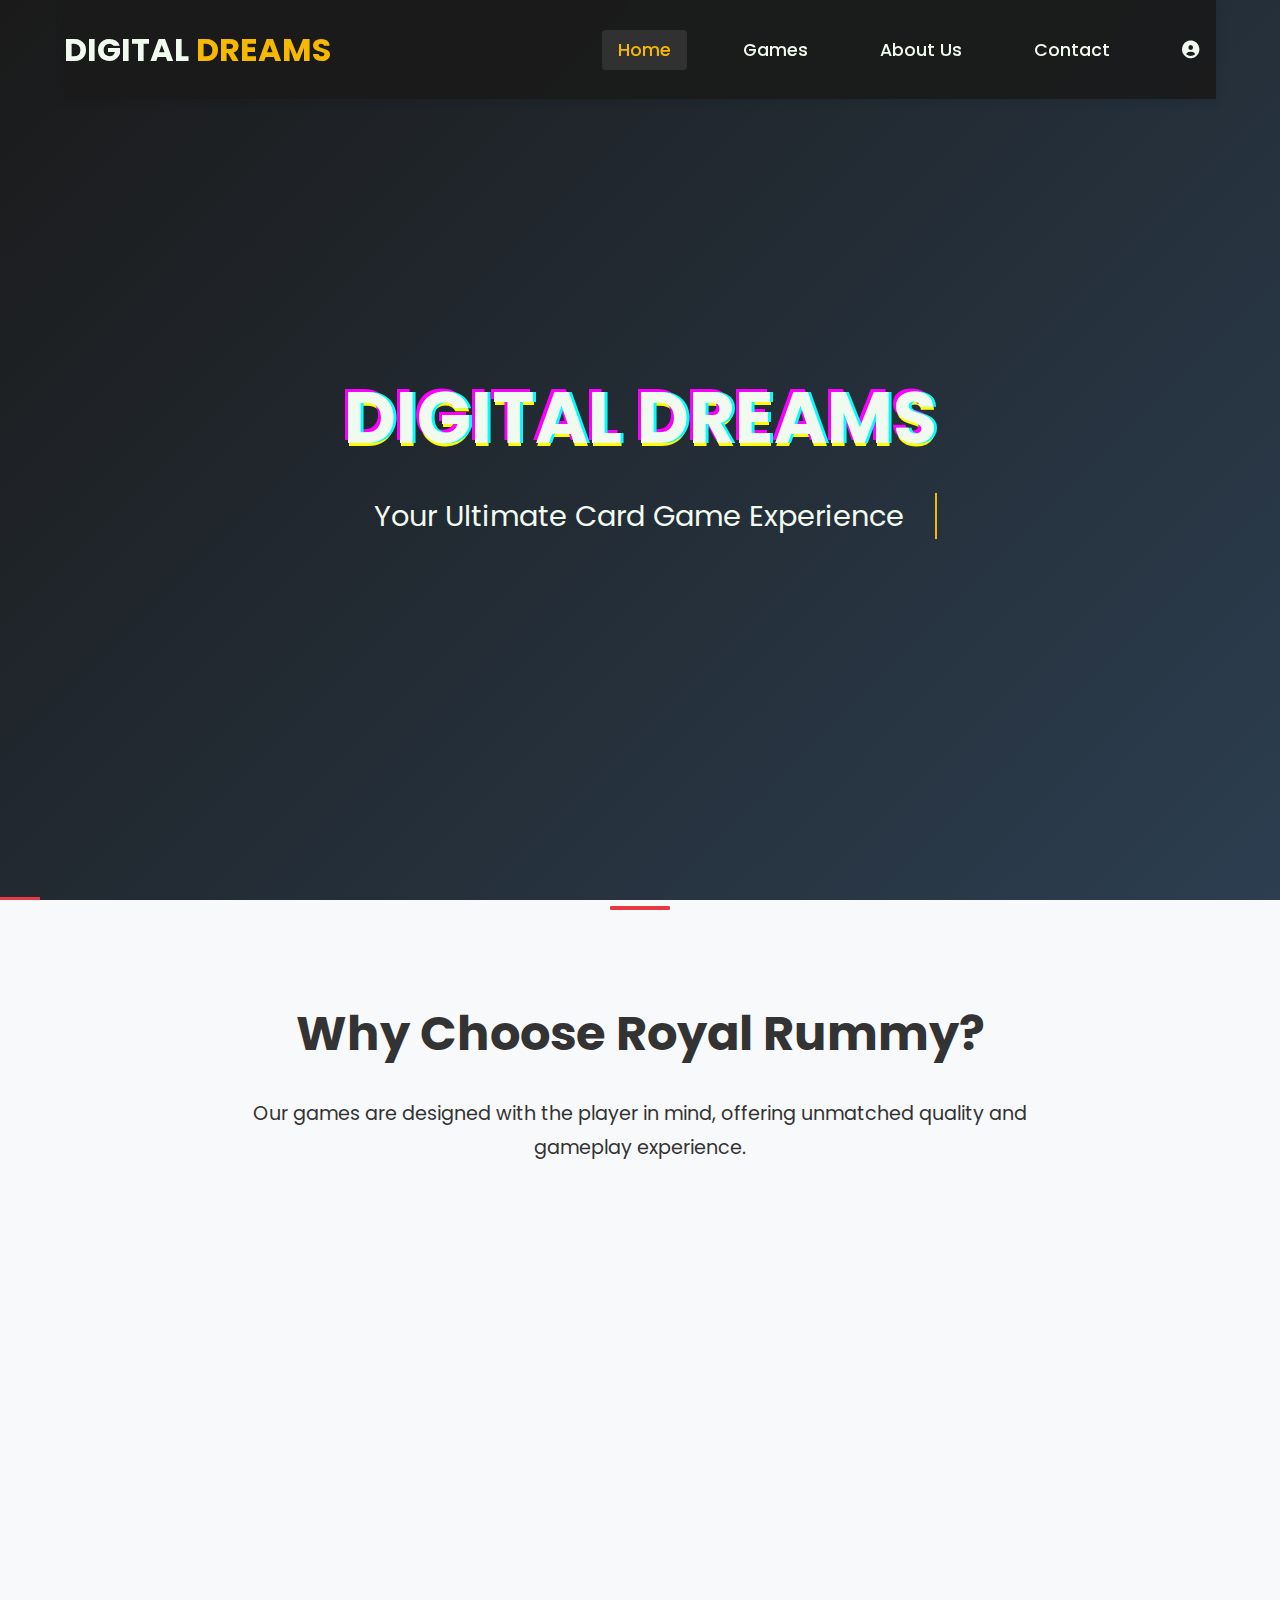
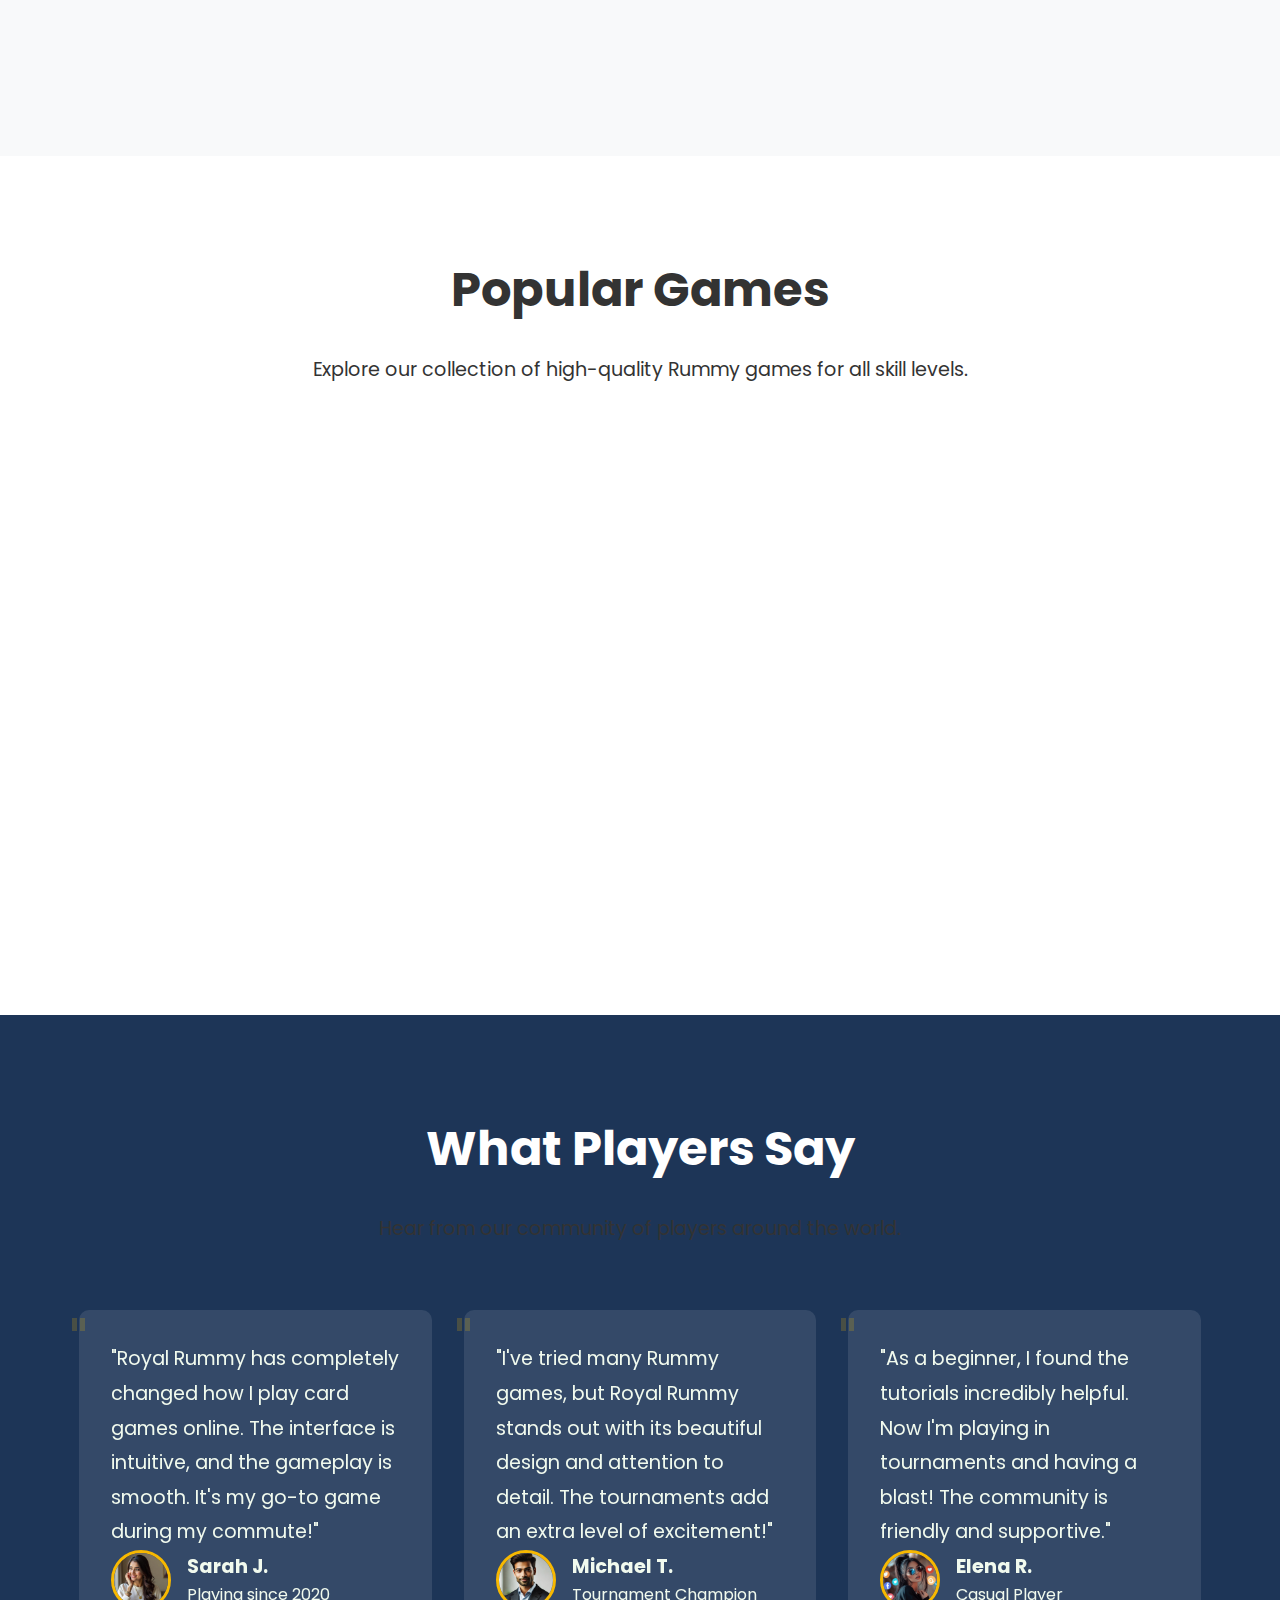
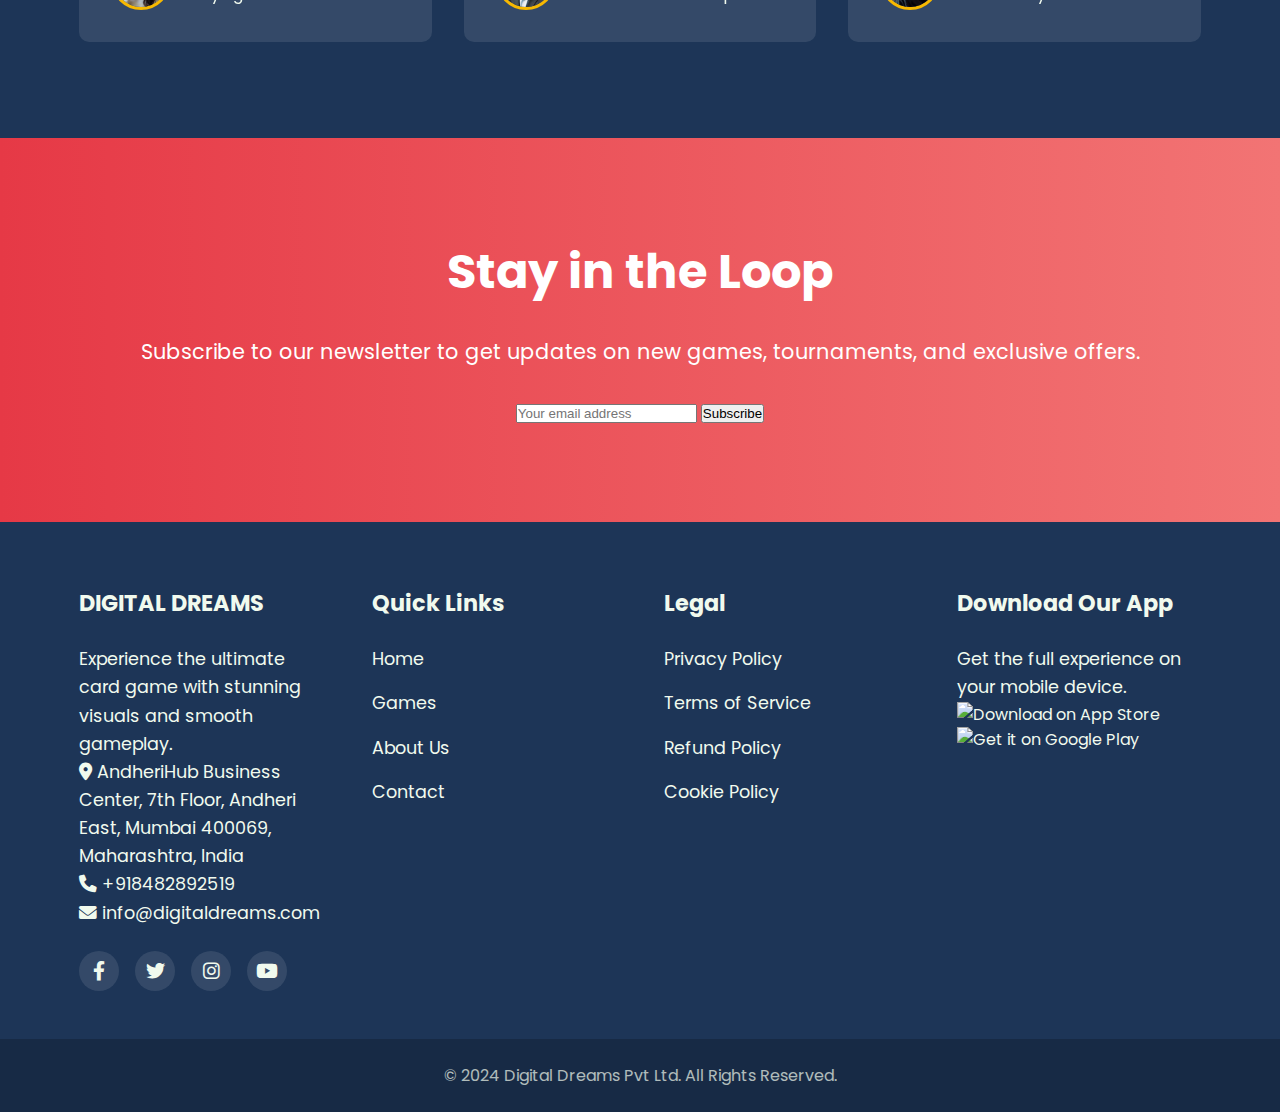
==== commit b0df9128: "更新：将网站内容统一改为英文" ====
--- a/index.html
+++ b/index.html
@@ -4,8 +4,9 @@
 <head>
     <meta charset="UTF-8">
     <meta name="viewport" content="width=device-width, initial-scale=1.0">
-    <title>DIGITAL DREAMS - 卡牌游戏工作室</title>
-    <meta name="description" content="体验DIGITAL DREAMS带来的精彩卡牌游戏 - 适合所有年龄段的高级卡牌游戏。在线游玩或下载我们的应用。">
+    <title>DIGITAL DREAMS - Card Game Studio</title>
+    <meta name="description"
+        content="Experience the ultimate card game experience with DIGITAL DREAMS - Premium card games for all ages. Play online or download our app.">
 
     <!-- Favicon -->
     <link rel="icon" href="assets/images/favicon.png">
--- a/assets/css/style.css
+++ b/assets/css/style.css
@@ -56,27 +56,25 @@
 }
 
 /* === Header === */
-header {
-    background-color: var(--secondary-color);
-    padding: 1rem 0;
+.header-container {
+    display: flex;
+    justify-content: space-between;
+    align-items: center;
+    padding: 1.5rem 0;
     position: fixed;
-    width: 100%;
     top: 0;
     left: 0;
+    right: 0;
     z-index: 1000;
-    box-shadow: var(--shadow);
-}
-
-.header-container {
-    display: flex;
-    justify-content: space-between;
-    align-items: center;
+    background: rgba(26, 26, 26, 0.95);
+    backdrop-filter: blur(10px);
+    box-shadow: 0 2px 10px rgba(0, 0, 0, 0.1);
 }
 
 .logo {
-    font-size: 1.8rem;
+    font-size: 2rem;
+    font-weight: 700;
     color: var(--light-text);
-    font-weight: 700;
 }
 
 .logo span {
@@ -85,54 +83,34 @@
 
 .nav-menu {
     display: flex;
-    align-items: center;
-}
-
-.nav-menu li {
-    margin-left: 2rem;
+    gap: 2.5rem;
+    list-style: none;
+    margin: 0;
+    padding: 0;
 }
 
 .nav-menu a {
     color: var(--light-text);
+    text-decoration: none;
+    font-size: 1.1rem;
     font-weight: 500;
-    font-size: 1.1rem;
-    padding: 0.5rem;
-    position: relative;
-}
-
-.nav-menu a::after {
-    content: '';
-    position: absolute;
-    left: 0;
-    bottom: 0;
-    width: 0;
-    height: 2px;
-    background-color: var(--accent-color);
-    transition: var(--transition);
-}
-
-.nav-menu a:hover,
+    transition: color 0.3s ease;
+    padding: 0.5rem 1rem;
+    border-radius: 4px;
+}
+
+.nav-menu a:hover {
+    color: var(--accent-color);
+    background: rgba(255, 255, 255, 0.1);
+}
+
 .nav-menu a.active {
     color: var(--accent-color);
-}
-
-.nav-menu a:hover::after,
-.nav-menu a.active::after {
-    width: 100%;
-}
-
-.user-profile {
-    margin-left: 1.5rem;
+    background: rgba(255, 255, 255, 0.1);
 }
 
 .profile-icon {
-    font-size: 1.8rem;
-    color: var(--light-text);
-    transition: var(--transition);
-}
-
-.profile-icon:hover {
-    color: var(--accent-color);
+    font-size: 1.5rem;
 }
 
 .mobile-toggle {
@@ -185,6 +163,18 @@
     padding: 0 2rem;
 }
 
+.hero-content h1 {
+    font-size: 4.5rem;
+    margin-bottom: 1.5rem;
+    line-height: 1.2;
+}
+
+.hero-content p {
+    font-size: 1.8rem;
+    margin-bottom: 2.5rem;
+    line-height: 1.6;
+}
+
 /* Glitch Effect */
 .glitch {
     font-size: 4rem;
@@ -301,11 +291,9 @@
 }
 
 .section-title {
-    font-size: 2.5rem;
-    color: var(--secondary-color);
-    margin-bottom: 1rem;
-    position: relative;
-    display: inline-block;
+    font-size: 3rem;
+    margin-bottom: 1.5rem;
+    color: var(--dark-text);
 }
 
 .section-title::after {
@@ -321,9 +309,11 @@
 }
 
 .section-text {
-    max-width: 700px;
-    margin: 0 auto;
-    color: var(--gray-color);
+    font-size: 1.2rem;
+    color: var(--text-color);
+    max-width: 800px;
+    margin: 0 auto 3rem;
+    line-height: 1.8;
 }
 
 .games-grid {
@@ -366,14 +356,13 @@
 }
 
 .game-title {
-    font-size: 1.5rem;
-    margin-bottom: 0.5rem;
-    color: var(--secondary-color);
+    font-size: 1.6rem;
+    margin-bottom: 1rem;
 }
 
 .game-text {
-    color: var(--gray-color);
-    margin-bottom: 1rem;
+    font-size: 1.1rem;
+    line-height: 1.6;
 }
 
 .game-meta {
@@ -443,13 +432,13 @@
 }
 
 .feature-title {
-    font-size: 1.3rem;
-    margin-bottom: 1rem;
-    color: var(--secondary-color);
+    font-size: 1.5rem;
+    margin: 1.5rem 0 1rem;
 }
 
 .feature-text {
-    color: var(--gray-color);
+    font-size: 1.1rem;
+    line-height: 1.6;
 }
 
 /* === Testimonials Section === */
@@ -476,9 +465,8 @@
 }
 
 .testimonial-content {
-    margin-bottom: 1.5rem;
-    position: relative;
-    font-style: italic;
+    font-size: 1.2rem;
+    line-height: 1.8;
 }
 
 .testimonial-content::before {
@@ -506,13 +494,11 @@
 }
 
 .author-name {
-    font-weight: 600;
-    font-size: 1.1rem;
+    font-size: 1.2rem;
 }
 
 .author-title {
-    opacity: 0.8;
-    font-size: 0.9rem;
+    font-size: 1rem;
 }
 
 /* === Call to Action Section === */
@@ -523,14 +509,13 @@
 }
 
 .cta-title {
-    font-size: 2.5rem;
+    font-size: 3rem;
     margin-bottom: 1.5rem;
 }
 
 .cta-text {
-    max-width: 700px;
-    margin: 0 auto 2rem;
-    opacity: 0.9;
+    font-size: 1.3rem;
+    margin-bottom: 2rem;
 }
 
 /* === Footer === */
@@ -547,11 +532,8 @@
 }
 
 .footer-column h3 {
-    font-size: 1.3rem;
+    font-size: 1.4rem;
     margin-bottom: 1.5rem;
-    color: var(--accent-color);
-    position: relative;
-    padding-bottom: 10px;
 }
 
 .footer-column h3::after {
@@ -564,20 +546,17 @@
     background-color: var(--primary-color);
 }
 
+.footer-column p {
+    font-size: 1.1rem;
+    line-height: 1.6;
+}
+
 .footer-links li {
     margin-bottom: 1rem;
 }
 
 .footer-links a {
-    opacity: 0.8;
-    display: inline-block;
-    transition: var(--transition);
-}
-
-.footer-links a:hover {
-    opacity: 1;
-    transform: translateX(5px);
-    color: var(--accent-color);
+    font-size: 1.1rem;
 }
 
 .footer-social {
@@ -1077,31 +1056,36 @@
         display: block;
     }
 
+    .header-container {
+        padding: 1rem 0;
+    }
+
+    .logo {
+        font-size: 1.8rem;
+    }
+
     .nav-menu {
-        position: fixed;
-        top: 70px;
-        right: -100%;
-        background-color: var(--secondary-color);
-        width: 80%;
-        height: calc(100vh - 70px);
-        flex-direction: column;
-        align-items: flex-start;
-        padding: 2rem;
-        z-index: 999;
-        transition: var(--transition);
-    }
-
-    .nav-menu.show {
-        right: 0;
-    }
-
-    .nav-menu li {
-        margin: 0 0 1.5rem 0;
-        width: 100%;
+        gap: 1.5rem;
+    }
+
+    .nav-menu a {
+        font-size: 1rem;
+    }
+
+    .hero-content h1 {
+        font-size: 3rem;
+    }
+
+    .hero-content p {
+        font-size: 1.4rem;
     }
 
     .section-title {
-        font-size: 2rem;
+        font-size: 2.5rem;
+    }
+
+    .section-text {
+        font-size: 1.1rem;
     }
 
     .cta-buttons {
@@ -1132,11 +1116,32 @@
         height: 50vh;
     }
 
-    .glitch {
+    .logo {
+        font-size: 1.5rem;
+    }
+
+    .nav-menu {
+        gap: 1rem;
+    }
+
+    .nav-menu a {
+        font-size: 0.9rem;
+        padding: 0.4rem 0.8rem;
+    }
+
+    .hero-content h1 {
+        font-size: 2.5rem;
+    }
+
+    .hero-content p {
+        font-size: 1.2rem;
+    }
+
+    .section-title {
         font-size: 2rem;
     }
 
-    .typing-text {
+    .section-text {
         font-size: 1rem;
     }
 }
